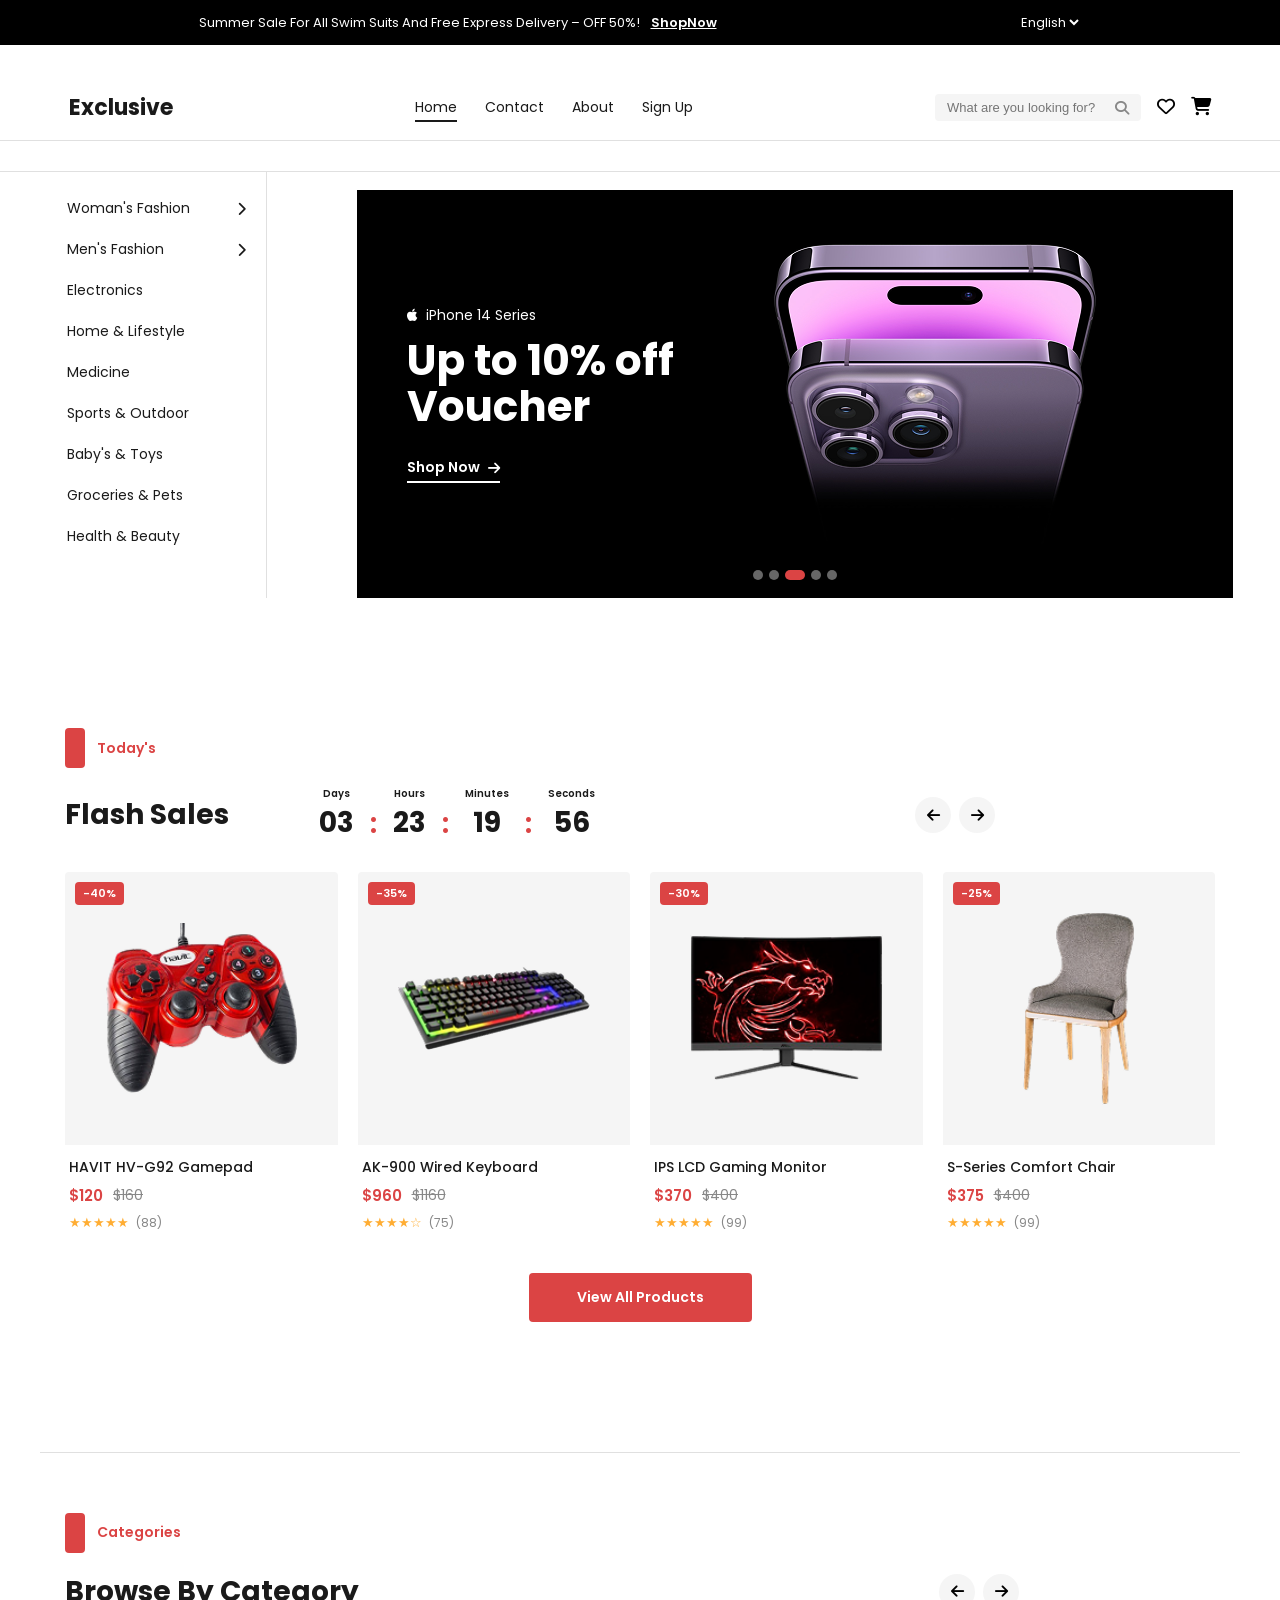
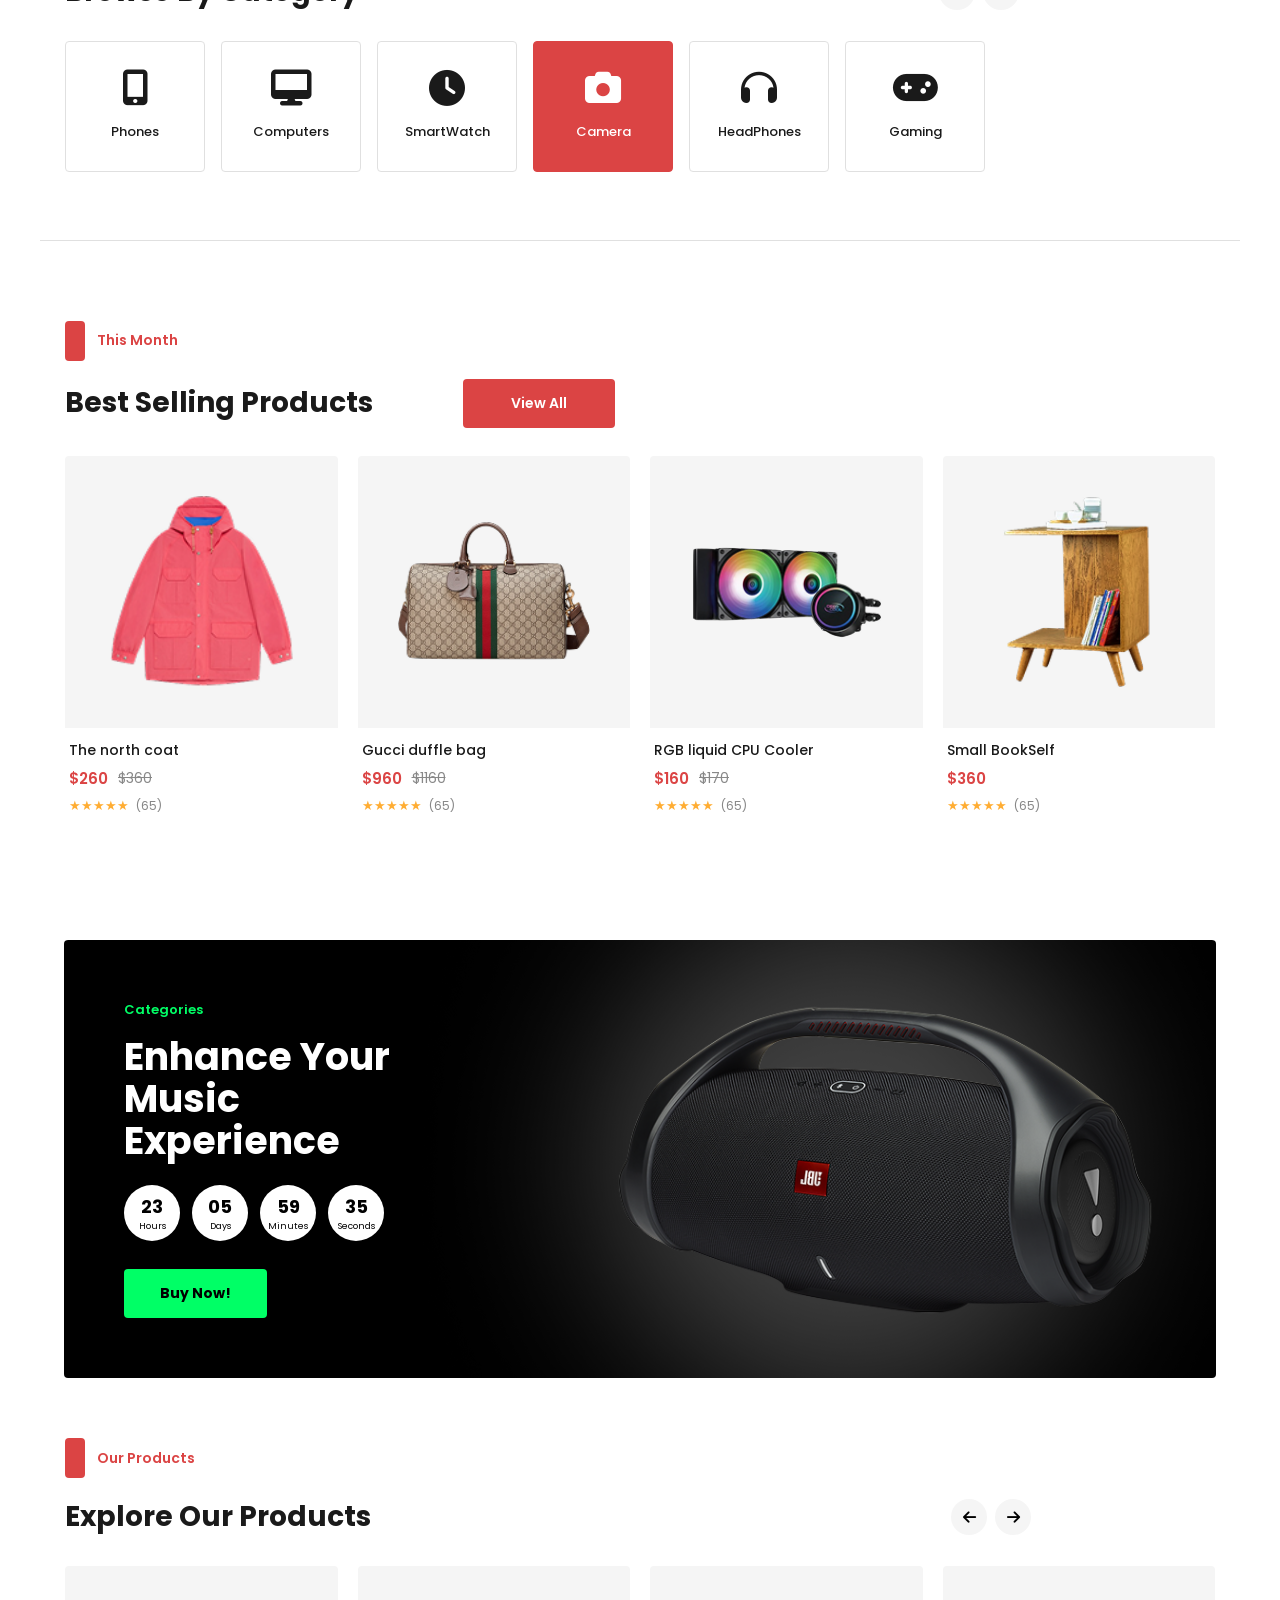
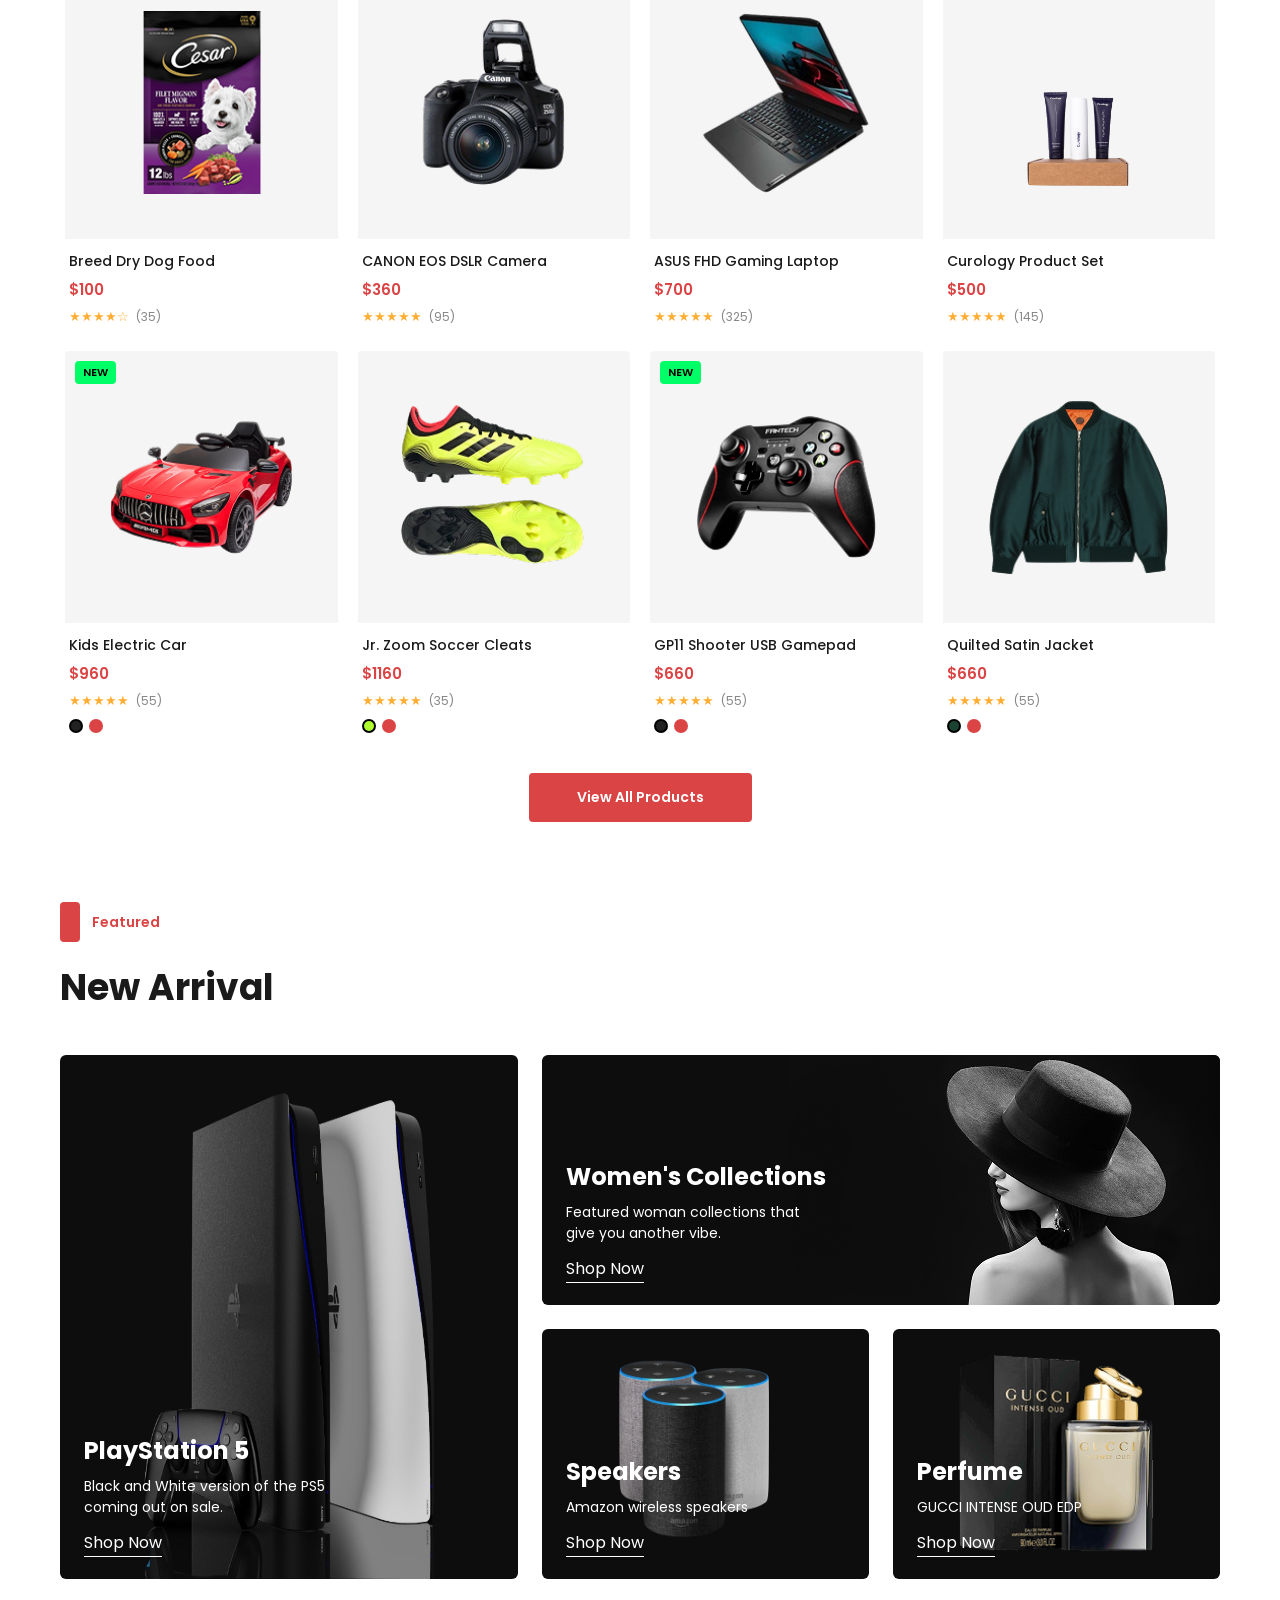
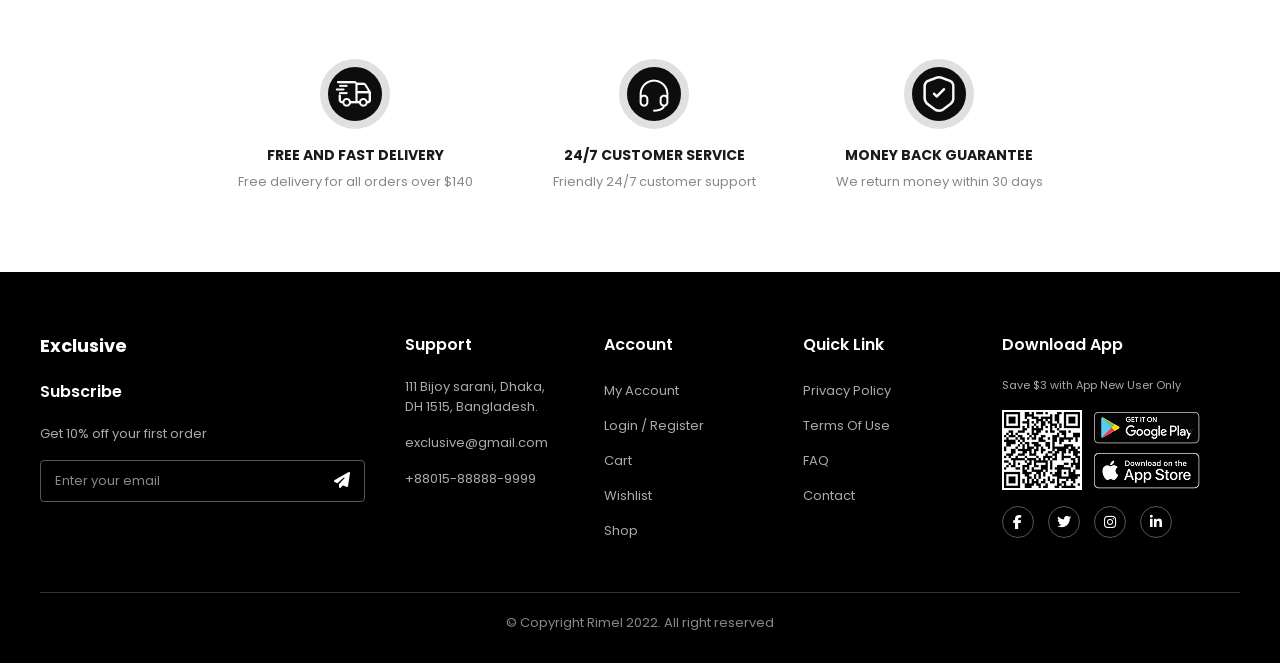
==== index.html @ 7d3f5287 "add all picture logos" ====
<!DOCTYPE html>
<html lang="en">

<head>
  <meta charset="UTF-8" />
  <meta name="viewport" content="width=device-width, initial-scale=1.0" />
  <title>Exclusive - E-Commerce</title>
  <link href="https://fonts.googleapis.com/css2?family=Poppins:wght@300;400;500;600;700&display=swap"
    rel="stylesheet" />
  <link rel="stylesheet" href="https://cdnjs.cloudflare.com/ajax/libs/font-awesome/6.4.0/css/all.min.css" />
  <link rel="stylesheet" href="./style.css">
</head>

<body>

  <!-- TOP BAR -->
  <div class="top-bar">
    <div>
      <span>Summer Sale For All Swim Suits And Free Express Delivery – OFF 50%! <a href="#"
          id="shopNowBtn">ShopNow</a></span>
    </div>
    <div>
      <select class="lang-select">
        <option>English </option>
      </select>
    </div>
  </div>

  <!-- HEADER -->
  <header>
    <button class="hamburger" onclick="toggleSidebar()"><i class="fas fa-bars"></i></button>
    <div class="logo">Exclusive</div>
    <nav>
      <a href="#" class="active">Home</a>
      <a href="#">Contact</a>
      <a href="#">About</a>
      <a href="#">Sign Up</a>
    </nav>
    <div class="header-right">
      <div class="search-box">
        <input type="text" placeholder="What are you looking for?" />
        <i class="fas fa-search" style="color:var(--gray); font-size:14px;"></i>
      </div>
      <button class="icon-btn"><i class="far fa-heart"></i></button>
      <button class="icon-btn"><i class="fas fa-shopping-cart"></i></button>
    </div>
  </header>

  <!-- MOBILE SIDEBAR -->
  <div class="mobile-sidebar" id="mobileSidebar">
    <div class="sidebar-overlay" onclick="toggleSidebar()"></div>
    <div class="sidebar-drawer">
      <button class="close-btn" onclick="toggleSidebar()"><i class="fas fa-times"></i></button>
      <ul>
        <li><a href="#">Woman's Fashion</a></li>
        <li><a href="#">Men's Fashion</a></li>
        <li><a href="#">Electronics</a></li>
        <li><a href="#">Home & Lifestyle</a></li>
        <li><a href="#">Medicine</a></li>
        <li><a href="#">Sports & Outdoor</a></li>
        <li><a href="#">Baby's & Toys</a></li>
        <li><a href="#">Groceries & Pets</a></li>
        <li><a href="#">Health & Beauty</a></li>
      </ul>
    </div>
  </div>

  <!-- HERO SECTION -->
  <div class="hero-section">
    <div class="sidebar">
      <ul>
        <li><a href="#">Woman's Fashion <i class="fas fa-chevron-right"></i></a></li>
        <li><a href="#">Men's Fashion <i class="fas fa-chevron-right"></i></a></li>
        <li><a href="#">Electronics</a></li>
        <li><a href="#">Home & Lifestyle</a></li>
        <li><a href="#">Medicine</a></li>
        <li><a href="#">Sports & Outdoor</a></li>
        <li><a href="#">Baby's & Toys</a></li>
        <li><a href="#">Groceries & Pets</a></li>
        <li><a href="#">Health & Beauty</a></li>
      </ul>
    </div>
    <div class="hero-banner">
      <div class="hero-content">
        <div class="hero-brand">
          <i class="fab fa-apple"></i> iPhone 14 Series
        </div>
        <h1>Up to 10% off Voucher</h1>
        <a href="#" class="hero-cta">Shop Now <i class="fas fa-arrow-right"></i></a>
      </div>
      <img class="hero-image" src="./assests/iphone-mobile-img.png" alt="iPhone 14" style="border-radius:8px;" />
      <div class="hero-dots">
        <span></span><span></span><span class="active"></span><span></span><span></span>
      </div>
    </div>
  </div>

  <!-- FLASH SALES -->
  <section id="flash-sales">
    <div>
      <div class="section-tag">
        <div class="red-bar"></div><span>Today's</span>
      </div>
      <div class="section-header">
        <h2>Flash Sales</h2>
        <div class="timer">
          <div class="timer-unit">
            <div class="label">Days</div>
            <div class="num" id="days">03</div>
          </div>
          <div class="timer-colon">:</div>
          <div class="timer-unit">
            <div class="label">Hours</div>
            <div class="num" id="hours">23</div>
          </div>
          <div class="timer-colon">:</div>
          <div class="timer-unit">
            <div class="label">Minutes</div>
            <div class="num" id="minutes">19</div>
          </div>
          <div class="timer-colon">:</div>
          <div class="timer-unit">
            <div class="label">Seconds</div>
            <div class="num" id="seconds">56</div>
          </div>
        </div>
        <div class="nav-arrows">
          <button class="arr-btn"><i class="fas fa-arrow-left"></i></button>
          <button class="arr-btn"><i class="fas fa-arrow-right"></i></button>
        </div>
      </div>
    </div>

    <div>

      <div class="products-grid">
        <div class="product-card">
          <div class="product-img-wrap">
            <span class="badge">-40%</span>
            <img src="./assests/game.png" alt="Gamepad" />
            <div class="product-actions">
              <button><i class="far fa-heart"></i></button>
              <button><i class="far fa-eye"></i></button>
            </div>
            <button class="add-to-cart">Add To Cart</button>
          </div>
          <div class="product-info">
            <h4>HAVIT HV-G92 Gamepad</h4>
            <div class="product-price"><span class="price-new">$120</span><span class="price-old">$160</span></div>
            <div class="stars">★★★★★ <span>(88)</span></div>
          </div>
        </div>
        <div class="product-card">
          <div class="product-img-wrap">
            <span class="badge">-35%</span>
            <img src="./assests/rgb-keyboard.png" alt="Keyboard" />
            <div class="product-actions">
              <button><i class="far fa-heart"></i></button>
              <button><i class="far fa-eye"></i></button>
            </div>
            <button class="add-to-cart">Add To Cart</button>
          </div>
          <div class="product-info">
            <h4>AK-900 Wired Keyboard</h4>
            <div class="product-price"><span class="price-new">$960</span><span class="price-old">$1160</span></div>
            <div class="stars">★★★★☆ <span>(75)</span></div>
          </div>
        </div>
        <div class="product-card">
          <div class="product-img-wrap">
            <span class="badge">-30%</span>
            <img src="./assests/monitor.png" alt="Monitor" />
            <div class="product-actions">
              <button><i class="far fa-heart"></i></button>
              <button><i class="far fa-eye"></i></button>
            </div>
            <button class="add-to-cart">Add To Cart</button>
          </div>
          <div class="product-info">
            <h4>IPS LCD Gaming Monitor</h4>
            <div class="product-price"><span class="price-new">$370</span><span class="price-old">$400</span></div>
            <div class="stars">★★★★★ <span>(99)</span></div>
          </div>
        </div>
        <div class="product-card">
          <div class="product-img-wrap">
            <span class="badge">-25%</span>
            <img src="./assests/chair.png" alt="Chair" />
            <div class="product-actions">
              <button><i class="far fa-heart"></i></button>
              <button><i class="far fa-eye"></i></button>
            </div>
            <button class="add-to-cart">Add To Cart</button>
          </div>
          <div class="product-info">
            <h4>S-Series Comfort Chair</h4>
            <div class="product-price"><span class="price-new">$375</span><span class="price-old">$400</span></div>
            <div class="stars">★★★★★ <span>(99)</span></div>
          </div>
        </div>
      </div>
      <div class="view-all-wrap"><button class="btn-red">View All Products</button></div>
    </div>
  </section>

  <div class="divider"></div>

  <!-- CATEGORIES -->
  <section id="categories">
    <div class="section-tag">
      <div class="red-bar"></div><span>Categories</span>
    </div>
    <div class="section-header">
      <h2>Browse By Category</h2>
      <div class="nav-arrows-categories">
        <button class="arr-btn"><i class="fas fa-arrow-left"></i></button>
        <button class="arr-btn"><i class="fas fa-arrow-right"></i></button>
      </div>
    </div>
    <div class="categories-grid">
      <div class="category-card"><i class="fas fa-mobile-alt"></i><span>Phones</span></div>
      <div class="category-card"><i class="fas fa-desktop"></i><span>Computers</span></div>
      <div class="category-card"><i class="fas fa-clock"></i><span>SmartWatch</span></div>
      <div class="category-card active"><i class="fas fa-camera"></i><span>Camera</span></div>
      <div class="category-card"><i class="fas fa-headphones"></i><span>HeadPhones</span></div>
      <div class="category-card"><i class="fas fa-gamepad"></i><span>Gaming</span></div>
    </div>
  </section>

  <div class="divider"></div>

  <!-- BEST SELLING -->
  <section id="best-selling">
    <div class="section-tag">
      <div class="red-bar"></div><span>This Month</span>
    </div>
    <div class="section-header">
      <h2>Best Selling Products</h2>
      <button class="btn-red">View All</button>
    </div>
    <div class="products-grid-4">
      <div class="product-card">
        <div class="product-img-wrap">
          <img src="./assests/red-coat.png" alt="Coat" />
          <div class="product-actions">
            <button><i class="far fa-heart"></i></button>
            <button><i class="far fa-eye"></i></button>
          </div>
          <button class="add-to-cart">Add To Cart</button>
        </div>
        <div class="product-info">
          <h4>The north coat</h4>
          <div class="product-price"><span class="price-new">$260</span><span class="price-old">$360</span></div>
          <div class="stars">★★★★★ <span>(65)</span></div>
        </div>
      </div>
      <div class="product-card">
        <div class="product-img-wrap">
          <img src="./assests/bag.png" alt="Bag" />
          <div class="product-actions">
            <button><i class="far fa-heart"></i></button>
            <button><i class="far fa-eye"></i></button>
          </div>
          <button class="add-to-cart">Add To Cart</button>
        </div>
        <div class="product-info">
          <h4>Gucci duffle bag</h4>
          <div class="product-price"><span class="price-new">$960</span><span class="price-old">$1160</span></div>
          <div class="stars">★★★★★ <span>(65)</span></div>
        </div>
      </div>
      <div class="product-card">
        <div class="product-img-wrap">
          <img src="./assests/cpu-cooler.png" alt="CPU Cooler" />
          <div class="product-actions">
            <button><i class="far fa-heart"></i></button>
            <button><i class="far fa-eye"></i></button>
          </div>
          <button class="add-to-cart">Add To Cart</button>
        </div>
        <div class="product-info">
          <h4>RGB liquid CPU Cooler</h4>
          <div class="product-price"><span class="price-new">$160</span><span class="price-old">$170</span></div>
          <div class="stars">★★★★★ <span>(65)</span></div>
        </div>
      </div>
      <div class="product-card">
        <div class="product-img-wrap">
          <img src="./assests/book-shelf.png" alt="Bookshelf" />
          <div class="product-actions">
            <button><i class="far fa-heart"></i></button>
            <button><i class="far fa-eye"></i></button>
          </div>
          <button class="add-to-cart">Add To Cart</button>
        </div>
        <div class="product-info">
          <h4>Small BookSelf</h4>
          <div class="product-price"><span class="price-new">$360</span></div>
          <div class="stars">★★★★★ <span>(65)</span></div>
        </div>
      </div>
    </div>
  </section>

  <!-- MUSIC BANNER -->
  <section id="musicContainer">
    <div class="music-banner">
      <div class="music-content">
        <div class="cat-label">Categories</div>
        <h2>Enhance Your Music Experience</h2>
        <div class="music-timer">
          <div class="music-timer-box">23<small>Hours</small></div>
          <div class="music-timer-box">05<small>Days</small></div>
          <div class="music-timer-box">59<small>Minutes</small></div>
          <div class="music-timer-box">35<small>Seconds</small></div>
        </div>
        <button class="btn-green">Buy Now!</button>
      </div>
      <img class="blur-jbl-speaker-img" src="./assests/jbl-speaker-blur.png" alt="">
      <img class="music-img" src="./assests/jbl-speaker.png" alt="JBL Speaker" />
    </div>
  </section>

  <!-- EXPLORE PRODUCTS -->
  <section id="explore">
    <div class="section-tag">
      <div class="red-bar"></div><span>Our Products</span>
    </div>
    <div class="section-header">
      <h2>Explore Our Products</h2>
      <div class="nav-arrows nav-arrows-categories">
        <button class="arr-btn"><i class="fas fa-arrow-left"></i></button>
        <button class="arr-btn"><i class="fas fa-arrow-right"></i></button>
      </div>
    </div>
    <div class="products-grid-8">
      <div class="product-card">
        <div class="product-img-wrap">
          <img src="./assests/dog-food.png" alt="Dog Food" />
          <div class="product-actions">
            <button><i class="far fa-heart"></i></button>
            <button><i class="far fa-eye"></i></button>
          </div>
          <button class="add-to-cart">Add To Cart</button>
        </div>
        <div class="product-info">
          <h4>Breed Dry Dog Food</h4>
          <div class="product-price"><span class="price-new">$100</span></div>
          <div class="stars">★★★★☆ <span>(35)</span></div>
        </div>
      </div>
      <div class="product-card">
        <div class="product-img-wrap">
          <img src="./assests/camera.png" alt="Camera" />
          <div class="product-actions">
            <button><i class="far fa-heart"></i></button>
            <button><i class="far fa-eye"></i></button>
          </div>
          <button class="add-to-cart">Add To Cart</button>
        </div>
        <div class="product-info">
          <h4>CANON EOS DSLR Camera</h4>
          <div class="product-price"><span class="price-new">$360</span></div>
          <div class="stars">★★★★★ <span>(95)</span></div>
        </div>
      </div>
      <div class="product-card">
        <div class="product-img-wrap">
          <img src="./assests/laptop.png" alt="Laptop" />
          <div class="product-actions">
            <button><i class="far fa-heart"></i></button>
            <button><i class="far fa-eye"></i></button>
          </div>
          <button class="add-to-cart">Add To Cart</button>
        </div>
        <div class="product-info">
          <h4>ASUS FHD Gaming Laptop</h4>
          <div class="product-price"><span class="price-new">$700</span></div>
          <div class="stars">★★★★★ <span>(325)</span></div>
        </div>
      </div>
      <div class="product-card">
        <div class="product-img-wrap">
          <img src="./assests/curology.png" alt="Curology" />
          <div class="product-actions">
            <button><i class="far fa-heart"></i></button>
            <button><i class="far fa-eye"></i></button>
          </div>
          <button class="add-to-cart">Add To Cart</button>
        </div>
        <div class="product-info">
          <h4>Curology Product Set</h4>
          <div class="product-price"><span class="price-new">$500</span></div>
          <div class="stars">★★★★★ <span>(145)</span></div>
        </div>
      </div>
      <div class="product-card">
        <div class="product-img-wrap">
          <span class="badge new">NEW</span>
          <img src="./assests/kidsCar.png" alt="Kids Car" />
          <div class="product-actions">
            <button><i class="far fa-heart"></i></button>
            <button><i class="far fa-eye"></i></button>
          </div>
          <button class="add-to-cart">Add To Cart</button>
        </div>
        <div class="product-info">
          <h4>Kids Electric Car</h4>
          <div class="product-price"><span class="price-new">$960</span></div>
          <div class="stars">★★★★★ <span>(55)</span></div>
          <div class="color-dots">
            <div class="color-dot active" style="background:#222;"></div>
            <div class="color-dot" style="background:#DB4444;"></div>
          </div>
        </div>
      </div>
      <div class="product-card">
        <div class="product-img-wrap">
          <img src="./assests/cleats.png" alt="Cleats" />
          <div class="product-actions">
            <button><i class="far fa-heart"></i></button>
            <button><i class="far fa-eye"></i></button>
          </div>
          <button class="add-to-cart">Add To Cart</button>
        </div>
        <div class="product-info">
          <h4>Jr. Zoom Soccer Cleats</h4>
          <div class="product-price"><span class="price-new">$1160</span></div>
          <div class="stars">★★★★★ <span>(35)</span></div>
          <div class="color-dots">
            <div class="color-dot active" style="background:#ADFF2F;"></div>
            <div class="color-dot" style="background:#DB4444;"></div>
          </div>
        </div>
      </div>
      <div class="product-card">
        <div class="product-img-wrap">
          <span class="badge new">NEW</span>
          <img src="./assests/gamepad.png" alt="Gamepad" />
          <div class="product-actions">
            <button><i class="far fa-heart"></i></button>
            <button><i class="far fa-eye"></i></button>
          </div>
          <button class="add-to-cart">Add To Cart</button>
        </div>
        <div class="product-info">
          <h4>GP11 Shooter USB Gamepad</h4>
          <div class="product-price"><span class="price-new">$660</span></div>
          <div class="stars">★★★★★ <span>(55)</span></div>
          <div class="color-dots">
            <div class="color-dot active" style="background:#222;"></div>
            <div class="color-dot" style="background:#DB4444;"></div>
          </div>
        </div>
      </div>
      <div class="product-card">
        <div class="product-img-wrap">
          <img src="./assests/jacket.png" alt="Jacket" />
          <div class="product-actions">
            <button><i class="far fa-heart"></i></button>
            <button><i class="far fa-eye"></i></button>
          </div>
          <button class="add-to-cart">Add To Cart</button>
        </div>
        <div class="product-info">
          <h4>Quilted Satin Jacket</h4>
          <div class="product-price"><span class="price-new">$660</span></div>
          <div class="stars">★★★★★ <span>(55)</span></div>
          <div class="color-dots">
            <div class="color-dot active" style="background:#1B4332;"></div>
            <div class="color-dot" style="background:#DB4444;"></div>
          </div>
        </div>
      </div>
    </div>
    <div class="view-all-wrap"><button class="btn-red">View All Products</button></div>
  </section>

  <!-- NEW ARRIVAL -->
  <section id="new-arrival">
  <div class="section-tag">
    <div class="red-bar"></div>
    <span>Featured</span>
  </div>

  <h2>New Arrival</h2>

  <div class="new-arrival-grid">

    <!-- PS5 -->
    <div class="arrival-card large">
      <img src="./assests/ps-5.png" alt="PS5">
      <div class="arrival-info">
        <h3>PlayStation 5</h3>
        <p>Black and White version of the PS5 coming out on sale.</p>
        <a href="#">Shop Now</a>
      </div>
    </div>

    <!-- Women -->
    <div class="arrival-card wide women">
      <img src="./assests/woman-fasion.png" alt="Women Fashion">
      <div class="arrival-info">
        <h3>Women's Collections</h3>
        <p>Featured woman collections that give you another vibe.</p>
        <a href="#">Shop Now</a>
      </div>
    </div>

    <!-- Speakers -->
    <div class="arrival-card speakers">
      <img src="./assests/speakers.png" alt="Speakers">
      <div class="arrival-info">
        <h3>Speakers</h3>
        <p>Amazon wireless speakers</p>
        <a href="#">Shop Now</a>
      </div>
    </div>

    <!-- Perfume -->
    <div class="arrival-card perfume">
      <img src="./assests/perfume.png" alt="Perfume">
      <div class="arrival-info">
        <h3>Perfume</h3>
        <p>GUCCI INTENSE OUD EDP</p>
        <a href="#">Shop Now</a>
      </div>
    </div>

  </div>
</section>

  <!-- SERVICES -->
  <div class="services-section">
    <div class="services-grid">
      <div class="service-item">
        <div class="service-icon"><img src="./assests/truck-icon.png" alt="truck-icon"></div>
        <h4>FREE AND FAST DELIVERY</h4>
        <p>Free delivery for all orders over $140</p>
      </div>
      <div class="service-item">
        <div class="service-icon"><img src="./assests/headSet-icon.png" alt="headset-icon"></div>
        <h4>24/7 CUSTOMER SERVICE</h4>
        <p>Friendly 24/7 customer support</p>
      </div>
      <div class="service-item">
        <div class="service-icon"><img src="./assests/shield-tick.png" alt="shield-tick"></div>
        <h4>MONEY BACK GUARANTEE</h4>
        <p>We return money within 30 days</p>
      </div>
    </div>
  </div>

  <!-- FOOTER -->
  <footer>
    <div class="footer-grid">
      <div class="footer-col">
        <h3>Exclusive</h3>
        <h4>Subscribe</h4>
        <p>Get 10% off your first order</p>
        <div class="subscribe-box">
          <input type="email" placeholder="Enter your email" />
          <button><i class="fas fa-paper-plane"></i></button>
        </div>
      </div>
      <div class="footer-col">
        <h4>Support</h4>
        <p>111 Bijoy sarani, Dhaka, DH 1515, Bangladesh.</p>
        <p>exclusive@gmail.com</p>
        <p>+88015-88888-9999</p>
      </div>
      <div class="footer-col">
        <h4>Account</h4>
        <ul>
          <li><a href="#">My Account</a></li>
          <li><a href="#">Login / Register</a></li>
          <li><a href="#">Cart</a></li>
          <li><a href="#">Wishlist</a></li>
          <li><a href="#">Shop</a></li>
        </ul>
      </div>
      <div class="footer-col">
        <h4>Quick Link</h4>
        <ul>
          <li><a href="#">Privacy Policy</a></li>
          <li><a href="#">Terms Of Use</a></li>
          <li><a href="#">FAQ</a></li>
          <li><a href="#">Contact</a></li>
        </ul>
      </div>
      <div class="footer-col">
        <h4>Download App</h4>
        <p style="font-size:11px; color:#aaa;">Save $3 with App New User Only</p>
        <div style="display:flex; gap:12px; align-items:center; margin-bottom:12px;">
          <div>
            <img src="./assests/qrCode.png" alt="">
          </div>
          <div>
            <div class="google-play-container">
              <img src="./assests/google-play.png" alt="">
            </div>
            <div>
              <img src="./assests/app-store.png" alt="">
            </div>
          </div>
        </div>
        <div class="social-links">
          <a href="#"><i class="fab fa-facebook-f"></i></a>
          <a href="#"><i class="fab fa-twitter"></i></a>
          <a href="#"><i class="fab fa-instagram"></i></a>
          <a href="#"><i class="fab fa-linkedin-in"></i></a>
        </div>
      </div>
    </div>
    <div class="footer-bottom">
      &copy; Copyright Rimel 2022. All right reserved
    </div>
  </footer>

  <script>
    // Countdown Timer
    function updateTimer() {
      const now = new Date();
      const end = new Date(now.getTime() + (3 * 86400 + 23 * 3600 + 19 * 60 + 56) * 1000);
      const diff = Math.max(0, Math.floor((end - now) / 1000));
      const d = Math.floor(diff / 86400);
      const h = Math.floor((diff % 86400) / 3600);
      const m = Math.floor((diff % 3600) / 60);
      const s = diff % 60;
      document.getElementById('days').textContent = String(d).padStart(2, '0');
      document.getElementById('hours').textContent = String(h).padStart(2, '0');
      document.getElementById('minutes').textContent = String(m).padStart(2, '0');
      document.getElementById('seconds').textContent = String(s).padStart(2, '0');
    }
    setInterval(updateTimer, 1000);
    updateTimer();

    // Mobile Sidebar
    function toggleSidebar() {
      document.getElementById('mobileSidebar').classList.toggle('open');
    }

    // Category active toggle
    document.querySelectorAll('.category-card').forEach(card => {
      card.addEventListener('click', () => {
        document.querySelectorAll('.category-card').forEach(c => c.classList.remove('active'));
        card.classList.add('active');
      });
    });
  </script>
</body>

</html>
---- style.css ----
*, *::before, *::after { box-sizing: border-box; margin: 0; padding: 0; }
  :root {
    --red: #DB4444;
    --black: #000;
    --white: #fff;
    --gray-light: #f5f5f5;
    --gray: #888;
    --text: #1a1a1a;
    --border: #e0e0e0;
    --green: #00FF66;
  }
  body { font-family: 'Poppins', sans-serif; color: var(--text); background: #fff; }
  a { text-decoration: none; color: inherit; }
  ul { list-style: none; }
  img { max-width: 100%; display: block; }

  /* ===== TOP BAR ===== */
  .top-bar {
    background: var(--black);
    color: #fff;
    text-align: center;
    padding-block: 12px;
    font-size: 13px;
    display: flex;
    justify-content:center;
    align-items: center;
    flex-wrap: wrap;
    gap: 300px;
  }
  .top-bar a { color: #fff; font-weight: 600; text-decoration: underline; }
  .lang-select {
    margin-left: auto;
    color: #fff;
    background: transparent;
    border: none;
    font-family: inherit;
    font-size: 13px;
    cursor: pointer;
  }
  #shopNowBtn{
    margin-left: 8px;
  }
  /* ===== HEADER ===== */
  header {
    border-bottom: 1px solid var(--border);
    padding: 16px 40px;
    display: flex;
    justify-content: center;
    align-items: center;
    gap: 242px;
    position: sticky;
    top: 0;
    background: #fff;
    z-index: 100;
    margin-block: 30px;
  }
  .logo { font-size: 22px; font-weight: 700; }
  nav { display: flex; gap: 28px;}
  nav a { font-size: 14px; position: relative; }
  nav a.active::after {
    content: '';
    display: block;
    height: 2px;
    background: var(--text);
    position: absolute;
    bottom: -4px;
    left: 0; right: 0;
  }
  .header-right { display: flex; align-items: center; gap: 16px; }
  .search-box {
    display: flex;
    align-items: center;
    background: var(--gray-light);
    border-radius: 4px;
    padding: 6px 12px;
    gap: 8px;
  }
  .search-box input {
    border: none;
    background: transparent;
    outline: none;
    font-size: 13px;
    width: 160px;
  }
  .icon-btn { background: none; border: none; cursor: pointer; font-size: 18px; }
  .hamburger { display: none; background: none; border: none; font-size: 22px; cursor: pointer; }

  /* ===== HERO SECTION ===== */
  .hero-section {
    display: flex;
    justify-content: center;
    gap: 90px;
    border-top: 1px solid var(--border);
  }
  .sidebar {
    width: 220px;
    min-width: 220px;
    border-right: 1px solid var(--border);
    padding: 16px 0;
  }
  .sidebar ul li a {
    display: flex;
    justify-content: space-between;
    align-items: center;
    padding: 10px 20px;
    font-size: 14px;
    transition: background 0.2s;
  }
  .sidebar ul li a:hover { background: var(--gray-light); }
  .hero-banner {
    background: #000000;
    color: #fff;
    display: flex;
    align-items: center;
    justify-content: center;
    padding: 40px 50px;
    min-height: 340px;
    position: relative;
    overflow: hidden;
    margin-top: 18px;
  }
  .hero-content { max-width: 280px; }
  .hero-brand { display: flex; align-items: center; gap: 8px; font-size: 14px; margin-bottom: 12px; }
  .hero-content h1 { font-size: 42px; font-weight: 700; line-height: 1.1; margin-bottom: 24px; }
  .hero-cta {
    display: inline-flex;
    align-items: center;
    gap: 8px;
    font-size: 14px;
    font-weight: 600;
    border-bottom: 2px solid #fff;
    padding-bottom: 3px;
  }
  .hero-image { width: 496px; object-fit: contain; }
  .hero-dots { position: absolute; bottom: 18px; left: 50%; transform: translateX(-50%); display: flex; gap: 6px; }
  .hero-dots span {
    width: 10px; height: 10px; border-radius: 50%;
    background: rgba(255,255,255,0.4); cursor: pointer;
  }
  .hero-dots span.active { background: var(--red); width: 20px; border-radius: 5px; }

  /* ===== SECTION HEADER ===== */
  .section-tag {
    display: flex;
    align-items: center;
    gap: 12px;
    margin-bottom: 12px;
  }
  .red-bar {
    width: 16px; height: 36px;
    background: var(--red);
    border-radius: 4px;
  }
  .section-tag span { color: var(--red); font-weight: 600; font-size: 14px; }
  .section-header {
    display: flex;
    align-items: center;
    margin-bottom: 28px;
    flex-wrap: wrap;
    gap: 90px;
  }
  .section-header h2 { font-size: 28px; font-weight: 700; }
  .section-header .timer {
    display: flex; align-items: flex-end; gap: 16px;
  }
  .timer-unit { text-align: center; }
  .timer-unit .label { font-size: 10px; font-weight: 600; }
  .timer-unit .num { font-size: 28px; font-weight: 700; }
  .timer-colon { font-size: 26px; font-weight: 700; color: var(--red); line-height: 1.5; }
  .nav-arrows { display: flex; gap: 8px; margin-left: 230px; }
  .nav-arrows-categories{display: flex; gap: 8px; margin-left: 490px;}
  .arr-btn {
    width: 36px; height: 36px;
    border-radius: 50%;
    background: var(--gray-light);
    border: none;
    cursor: pointer;
    font-size: 15px;
    display: flex; align-items: center; justify-content: center;
    transition: background 0.2s;
  }
  .arr-btn:hover { background: var(--red); color: #fff; }

  /* ===== SECTIONS PADDING ===== */
  #flash-sales{
    max-width: 1150px;
    margin: 0 auto;
    margin-block: 130px;
  }

  /* ===== PRODUCT CARDS ===== */
  .products-grid {
    display: grid;
    grid-template-columns: repeat(4, 1fr);
    gap: 20px;
    overflow: hidden;
  }
  .products-grid-4 {
    display: grid;
    grid-template-columns: repeat(4, 1fr);
    gap: 20px;
  }

  /* prodoucts-8 style */
  #explore{
    max-width: 1150px;
    margin: 0 auto;
  }
  .products-grid-8 {
    display: grid;
    grid-template-columns: repeat(4, 1fr);
    gap: 20px;
  }
  .product-card {
    border-radius: 4px;
    overflow: hidden;
    cursor: pointer;
  }
  .product-img-wrap {
    background: var(--gray-light);
    position: relative;
    padding: 40px;
    aspect-ratio: 1;
    display: flex;
    align-items: center;
    justify-content: center;
    overflow: hidden;
  }
  .product-img-wrap img {
    width: 100%;
    height: 100%;
    object-fit: contain;
    transition: transform 0.3s;
  }
  .product-card:hover .product-img-wrap img { transform: scale(1.05); }
  .badge {
    position: absolute;
    top: 10px; left: 10px;
    background: var(--red);
    color: #fff;
    font-size: 11px;
    font-weight: 600;
    padding: 3px 8px;
    border-radius: 4px;
  }
  .badge.new { background: #00FF66; color: #000; }
  .product-actions {
    position: absolute;
    top: 10px; right: 10px;
    display: flex;
    flex-direction: column;
    gap: 6px;
    opacity: 0;
    transition: opacity 0.2s;
  }
  .product-card:hover .product-actions { opacity: 1; }
  .product-actions button {
    width: 32px; height: 32px;
    border-radius: 50%;
    background: #fff;
    border: none;
    cursor: pointer;
    font-size: 14px;
    display: flex; align-items: center; justify-content: center;
    box-shadow: 0 2px 8px rgba(0,0,0,0.12);
  }
  .add-to-cart {
    position: absolute;
    bottom: 0; left: 0; right: 0;
    background: #000;
    color: #fff;
    border: none;
    padding: 10px;
    font-size: 13px;
    font-weight: 600;
    cursor: pointer;
    font-family: inherit;
    opacity: 0;
    transition: opacity 0.2s;
  }
  .product-card:hover .add-to-cart { opacity: 1; }
  .product-info { padding: 12px 4px 4px; }
  .product-info h4 { font-size: 14px; font-weight: 500; margin-bottom: 6px; }
  .product-price { display: flex; align-items: center; gap: 10px; margin-bottom: 6px; }
  .price-new { color: var(--red); font-weight: 600; font-size: 15px; }
  .price-old { color: var(--gray); text-decoration: line-through; font-size: 14px; }
  .stars { color: #FFAD33; font-size: 13px; }
  .stars span { color: var(--gray); font-size: 12px; margin-left: 4px; }
  .color-dots { display: flex; gap: 6px; margin-top: 8px; }
  .color-dot { width: 14px; height: 14px; border-radius: 50%; cursor: pointer; border: 2px solid transparent; }
  .color-dot.active { border-color: #000; }

  /* ===== VIEW ALL BTN ===== */
  .view-all-wrap { text-align: center; margin-top: 36px; }
  .btn-outline {
    display: inline-block;
    padding: 14px 48px;
    border: 1px solid var(--text);
    font-size: 14px;
    font-weight: 600;
    cursor: pointer;
    transition: all 0.2s;
    background: none;
    font-family: inherit;
  }
  .btn-outline:hover { background: var(--text); color: #fff; }
  .btn-red {
    display: inline-block;
    padding: 14px 48px;
    background: var(--red);
    color: #fff;
    font-size: 14px;
    font-weight: 600;
    cursor: pointer;
    border: none;
    font-family: inherit;
    border-radius: 4px;
  }

  /* ===== CATEGORIES ===== */
  
  #categories{
    max-width: 1150px;
    margin: 0 auto;
    margin-block: 60px;
  }

  .categories-grid {
    display: flex;
    gap: 16px;
    overflow-x: auto;
    padding-bottom: 8px;
  }
  .category-card {
    flex: 0 0 140px;
    border: 1px solid var(--border);
    border-radius: 4px;
    padding: 28px 20px;
    text-align: center;
    cursor: pointer;
    transition: all 0.2s;
    min-width: 140px;
  }
  .category-card:hover, .category-card.active {
    background: var(--red);
    color: #fff;
    border-color: var(--red);
  }
  .category-card i { font-size: 36px; margin-bottom: 12px; display: block; }
  .category-card span { font-size: 13px; font-weight: 500; }

  /* BEST SELLING */

  #best-selling{
    max-width: 1150px;
    margin: 0 auto;
    margin-top: 80px;
    margin-bottom: 120px;
  }

  /* ===== MUSIC BANNER ===== */
  .music-banner {
    background: #000;
    border-radius: 4px;
    display: flex;
    justify-content: space-between;
    align-items: center;
    overflow: hidden;
    position: relative;
    margin-bottom: 60px;
    padding: 60px;
    max-width: 1152px;
    margin: 0 auto;
    margin-bottom: 60px;
  }
  .music-content { max-width: 300px; color: #fff; }
  .music-content .cat-label { color: var(--green); font-size: 13px; font-weight: 600; margin-bottom: 16px; }
  .music-content h2 { font-size: 38px; font-weight: 700; line-height: 1.1; margin-bottom: 24px; }
  .music-timer { display: flex; gap: 12px; margin-bottom: 28px; }
  .music-timer-box {
    background: #fff;
    color: #000;
    border-radius: 50%;
    width: 56px; height: 56px;
    display: flex; flex-direction: column;
    align-items: center; justify-content: center;
    font-size: 18px; font-weight: 700;
  }
  .music-timer-box small { font-size: 9px; font-weight: 400; }
  .btn-green {
    display: inline-block;
    padding: 14px 36px;
    background: var(--green);
    color: #000;
    font-size: 14px;
    font-weight: 700;
    border-radius: 4px;
    border: none;
    cursor: pointer;
    font-family: inherit;
  }
  .music-img { width: 540px; object-fit: contain; position: relative; }
  .blur-jbl-speaker-img{position: absolute; right: 0;}
  /* ===== NEW ARRIVAL ===== */
  
#new-arrival {
  max-width: 1200px;
  margin: 80px auto;
  padding: 0 20px;
}

.section-tag {
  display: flex;
  align-items: center;
  gap: 12px;
  margin-bottom: 18px;
}

.red-bar {
  width: 20px;
  height: 40px;
  background: #db4444;
  border-radius: 4px;
}

.section-tag span {
  color: #db4444;
  font-size: 14px;
  font-weight: 600;
}

#new-arrival h2 {
  font-size: 36px;
  margin-bottom: 40px;
}

.new-arrival-grid {
  display: grid;
  grid-template-columns: 1.4fr 1fr 1fr;
  grid-template-rows: 250px 250px;
  gap: 24px;
}

.arrival-card {
  background: #0D0D0D;
  border-radius: 6px;
  position: relative;
  overflow: hidden;
  color: white;
}

.arrival-card img {
  position: absolute;
  width: 100%;
  height: 100%;
}

/* Layout */
.large {
  grid-row: span 2;
}

.wide {
  grid-column: span 2;
}

.women {
  position: relative;
}

.women img {
  position: absolute;
  right: 0;
  top: 0;
  width: 432px;
  height: 100%;
  object-fit: cover;
  object-position: center;
}

.women .arrival-info {
  position: absolute;
  left: 24px;
  bottom: 24px;
  z-index: 2;
}

.speakers img {
  object-fit: cover;
  object-position: center;
  padding: 15px;
  margin-left: 20px;
}

.perfume img {
  object-fit: contain;
  object-position: center;
  padding: 15px;
}

.arrival-info {
  position: absolute;
  left: 24px;
  bottom: 24px;
  z-index: 2;
}

.arrival-info h3 {
  font-size: 24px;
  margin-bottom: 8px;
}

.arrival-info p {
  font-size: 14px;
  margin-bottom: 12px;
  max-width: 260px;
}

.arrival-info a {
  color: white;
  text-decoration: none;
  border-bottom: 1px solid white;
  padding-bottom: 2px;
}

/* Tablet */
@media (max-width: 992px) {
  .new-arrival-grid {
    grid-template-columns: 1fr 1fr;
    grid-template-rows: auto;
  }

  .large,
  .wide {
    grid-column: span 2;
    grid-row: span 1;
    min-height: 300px;
  }
}

/* Mobile */
@media (max-width: 768px) {
  #new-arrival h2 {
    font-size: 28px;
  }

  .new-arrival-grid {
    grid-template-columns: 1fr;
  }

  .large,
  .wide {
    grid-column: span 1;
  }

  .arrival-card {
    min-height: 250px;
  }

  .women img {
    width: 100%;
  }

  .arrival-info h3 {
    font-size: 20px;
  }

  .arrival-info p {
    font-size: 13px;
  }
}
  /* ===== SERVICES ===== */
  .services-section {
    background: #fff;
    /* padding: 60px 40px; */
    margin-bottom: 80px;
  }
  .services-grid {
    display: flex;
    justify-content: center;
    gap: 80px;
    flex-wrap: wrap;
  }
  .service-item { text-align: center; }
  .service-icon {
    width: 70px; height: 70px;
    border-radius: 50%;
    background: #0D0D0D;
    display: flex;
    align-items: center;
    justify-content: center;
    margin: 0 auto 16px;
    border: 8px solid #e0e0e0;
    font-size: 28px;
  }
  .service-item h4 { font-size: 14px; font-weight: 700; margin-bottom: 6px; }
  .service-item p { font-size: 13px; color: var(--gray); }

  /* ===== FOOTER ===== */
  footer {
    background: #000;
    color: #fff;
    padding: 60px 40px 30px;
  }
  .footer-grid {
    display: grid;
    grid-template-columns: 1.5fr 1fr 1fr 1fr 1.5fr;
    gap: 40px;
    margin-bottom: 40px;
  }
  .google-play-container{
    margin-bottom: 9px;
  }
  .footer-col h3 { font-size: 18px; font-weight: 700; margin-bottom: 20px; }
  .footer-col h4 { font-size: 16px; font-weight: 600; margin-bottom: 20px; }
  .footer-col p { font-size: 13px; color: #aaa; margin-bottom: 16px; }
  .footer-col ul li { margin-bottom: 10px; }
  .footer-col ul li a { font-size: 13px; color: #aaa; transition: color 0.2s; }
  .footer-col ul li a:hover { color: #fff; }
  .subscribe-box {
    display: flex;
    gap: 0;
    margin-top: 16px;
    border: 1px solid #555;
    border-radius: 4px;
    overflow: hidden;
  }
  .subscribe-box input {
    flex: 1;
    background: transparent;
    border: none;
    color: #fff;
    padding: 10px 14px;
    font-size: 13px;
    outline: none;
    font-family: inherit;
  }
  .subscribe-box input::placeholder { color: #888; }
  .subscribe-box button {
    background: transparent;
    border: none;
    color: #fff;
    padding: 10px 14px;
    cursor: pointer;
    font-size: 16px;
  }
  .social-links { display: flex; gap: 14px; margin-top: 16px; }
  .social-links a {
    width: 32px; height: 32px;
    border: 1px solid #555;
    border-radius: 50%;
    display: flex; align-items: center; justify-content: center;
    font-size: 14px;
    transition: background 0.2s;
  }
  .social-links a:hover { background: #fff; color: #000; }
  
  .footer-bottom {
    border-top: 1px solid #333;
    padding-top: 20px;
    text-align: center;
    font-size: 13px;
    color: #888;
  }
  .divider { height: 1px; background: var(--border); margin: 0 40px; }

  /* ===== MOBILE SIDEBAR ===== */
  .mobile-sidebar {
    display: none;
    position: fixed;
    inset: 0;
    z-index: 200;
  }
  .sidebar-overlay {
    position: absolute; inset: 0;
    background: rgba(0,0,0,0.5);
  }
  .sidebar-drawer {
    position: absolute;
    top: 0; left: 0;
    width: 260px; height: 100%;
    background: #fff;
    padding: 24px 20px;
    overflow-y: auto;
  }
  .sidebar-drawer .close-btn {
    background: none; border: none; font-size: 22px; cursor: pointer; float: right;
  }
  .sidebar-drawer ul { margin-top: 40px; }
  .sidebar-drawer ul li a {
    display: block; padding: 12px 0;
    border-bottom: 1px solid var(--border);
    font-size: 15px;
  }
  .mobile-sidebar.open { display: block; }

  /* ===== RESPONSIVE ===== */
  @media (max-width: 1100px) {
    .products-grid { grid-template-columns: repeat(3, 1fr); }
  }
  @media (max-width: 900px) {
    header { padding: 14px 20px; gap: 16px; }
    nav { display: none; }
    .hamburger { display: block; }
    .search-box input { width: 100px; }
    .hero-section { flex-direction: column; }
    .sidebar { display: none; }
    .hero-banner { padding: 30px 24px; min-height: 260px; }
    .hero-content h1 { font-size: 28px; }
    .hero-image { width: 180px; }
    section { padding: 32px 20px; }
    .products-grid { grid-template-columns: repeat(2, 1fr); }
    .products-grid-4 { grid-template-columns: repeat(2, 1fr); }
    .products-grid-8 { grid-template-columns: repeat(2, 1fr); }
    .music-banner { flex-direction: column; padding: 32px 24px; text-align: center; }
    .music-img { width: 220px; margin-top: 24px; }
    .blur-jbl-speaker-img{position: absolute; bottom: 0;}
    .music-timer { justify-content: center; }
    .new-arrival-grid { grid-template-columns: 1fr; }
    .arrival-card.large { min-height: 300px; grid-row: span 1; }
    .footer-grid { grid-template-columns: 1fr 1fr; }
    .services-grid { gap: 40px; }
    .divider { margin: 0 20px; }
  }
  @media (max-width: 600px) {
    .top-bar { font-size: 11px; gap: 0; }
    .lang-select { display: none; }
    .products-grid { grid-template-columns: repeat(2, 1fr); gap: 12px; }
    .products-grid-4 { grid-template-columns: repeat(2, 1fr); gap: 12px; }
    .products-grid-8 { grid-template-columns: repeat(2, 1fr); gap: 12px; }
    .section-header h2 { font-size: 22px; }
    .hero-content h1 { font-size: 22px; }
    .footer-grid { grid-template-columns: 1fr; }
    .categories-grid { gap: 10px; }
    .category-card { flex: 0 0 110px; min-width: 110px; padding: 20px 12px; }
  }
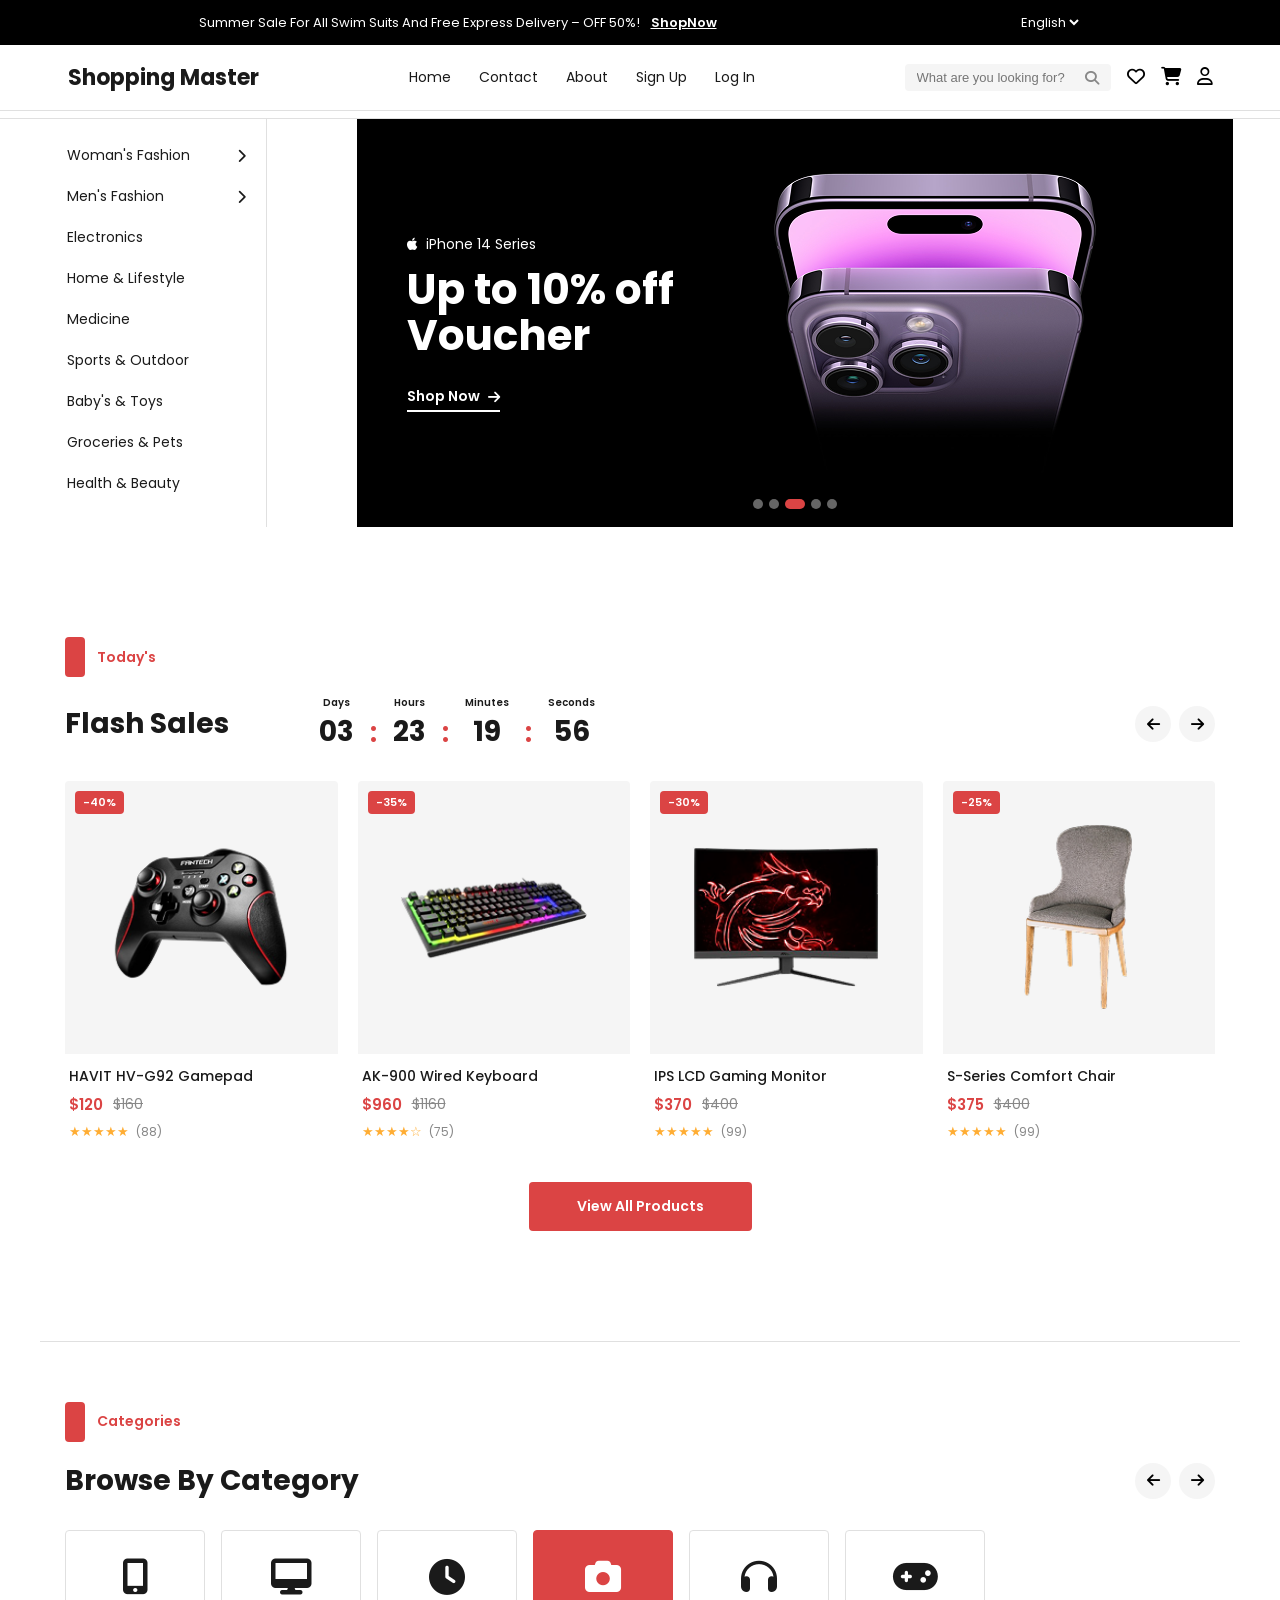
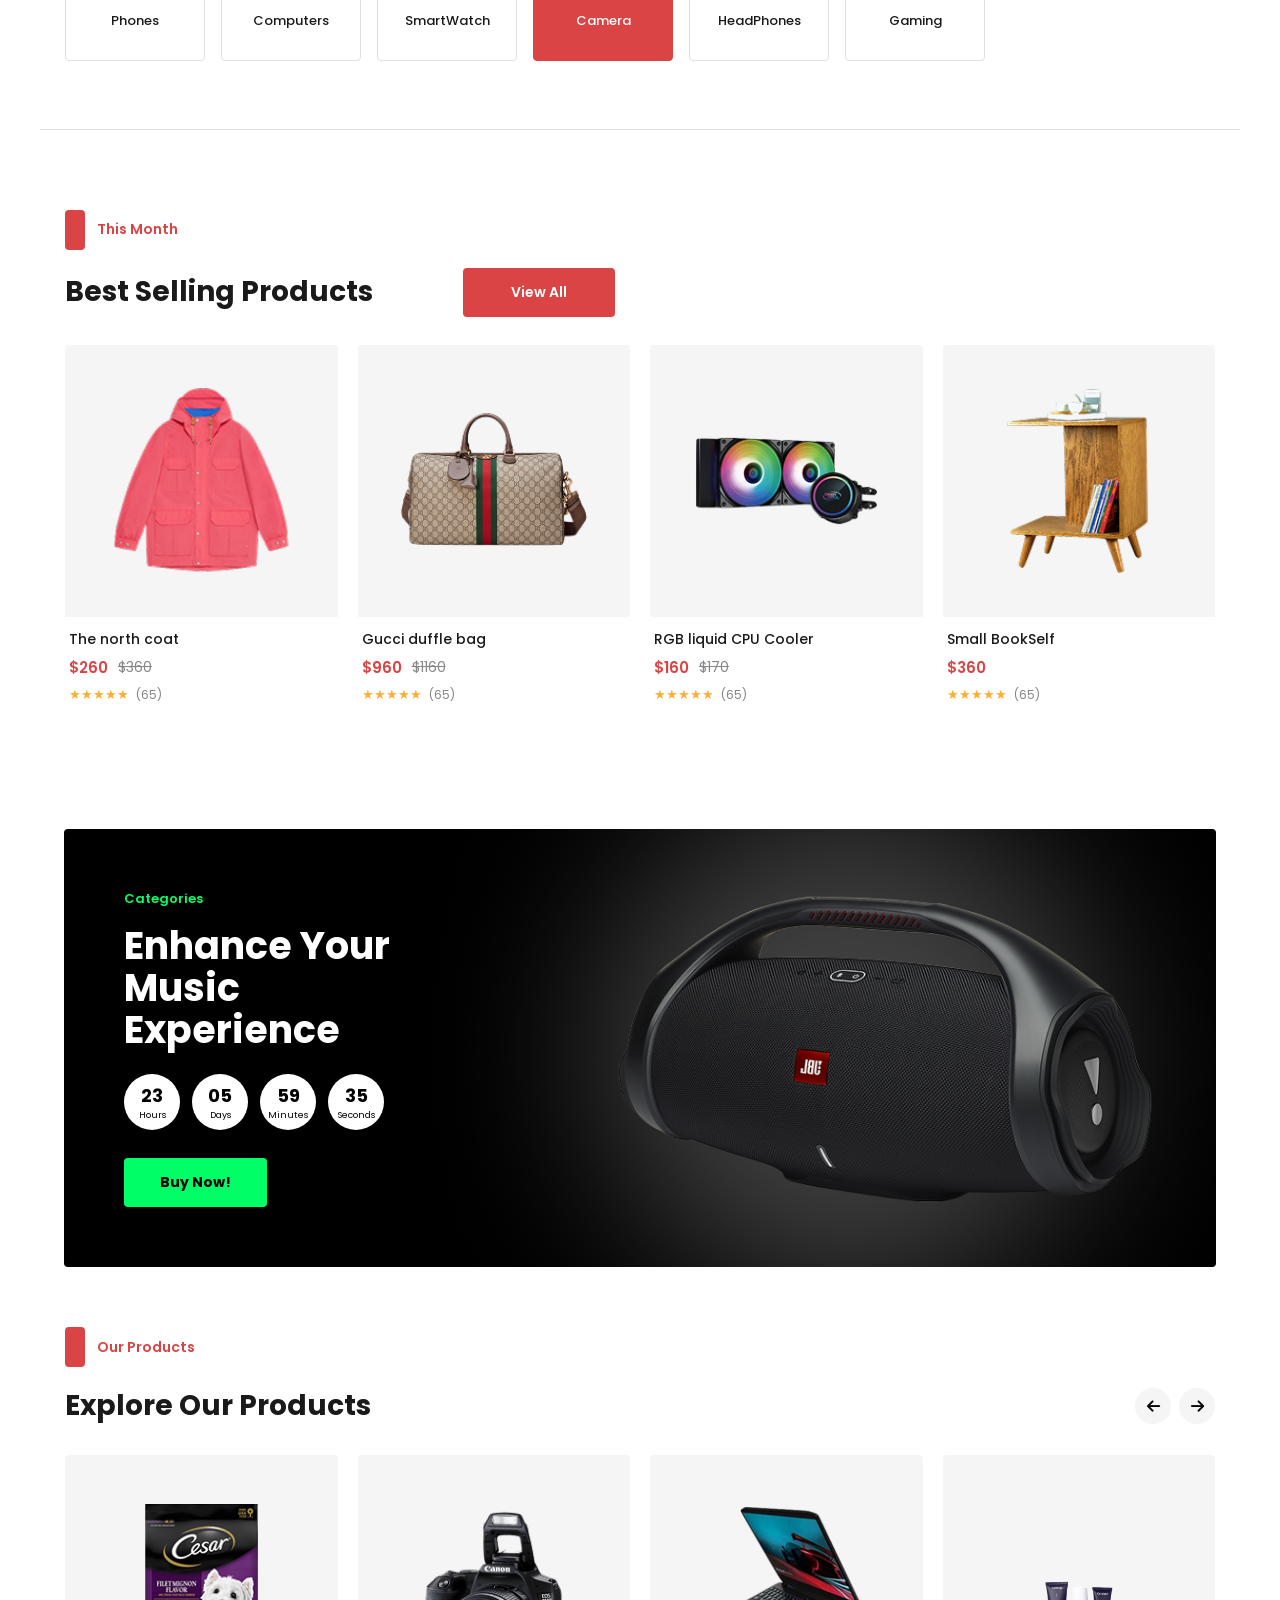
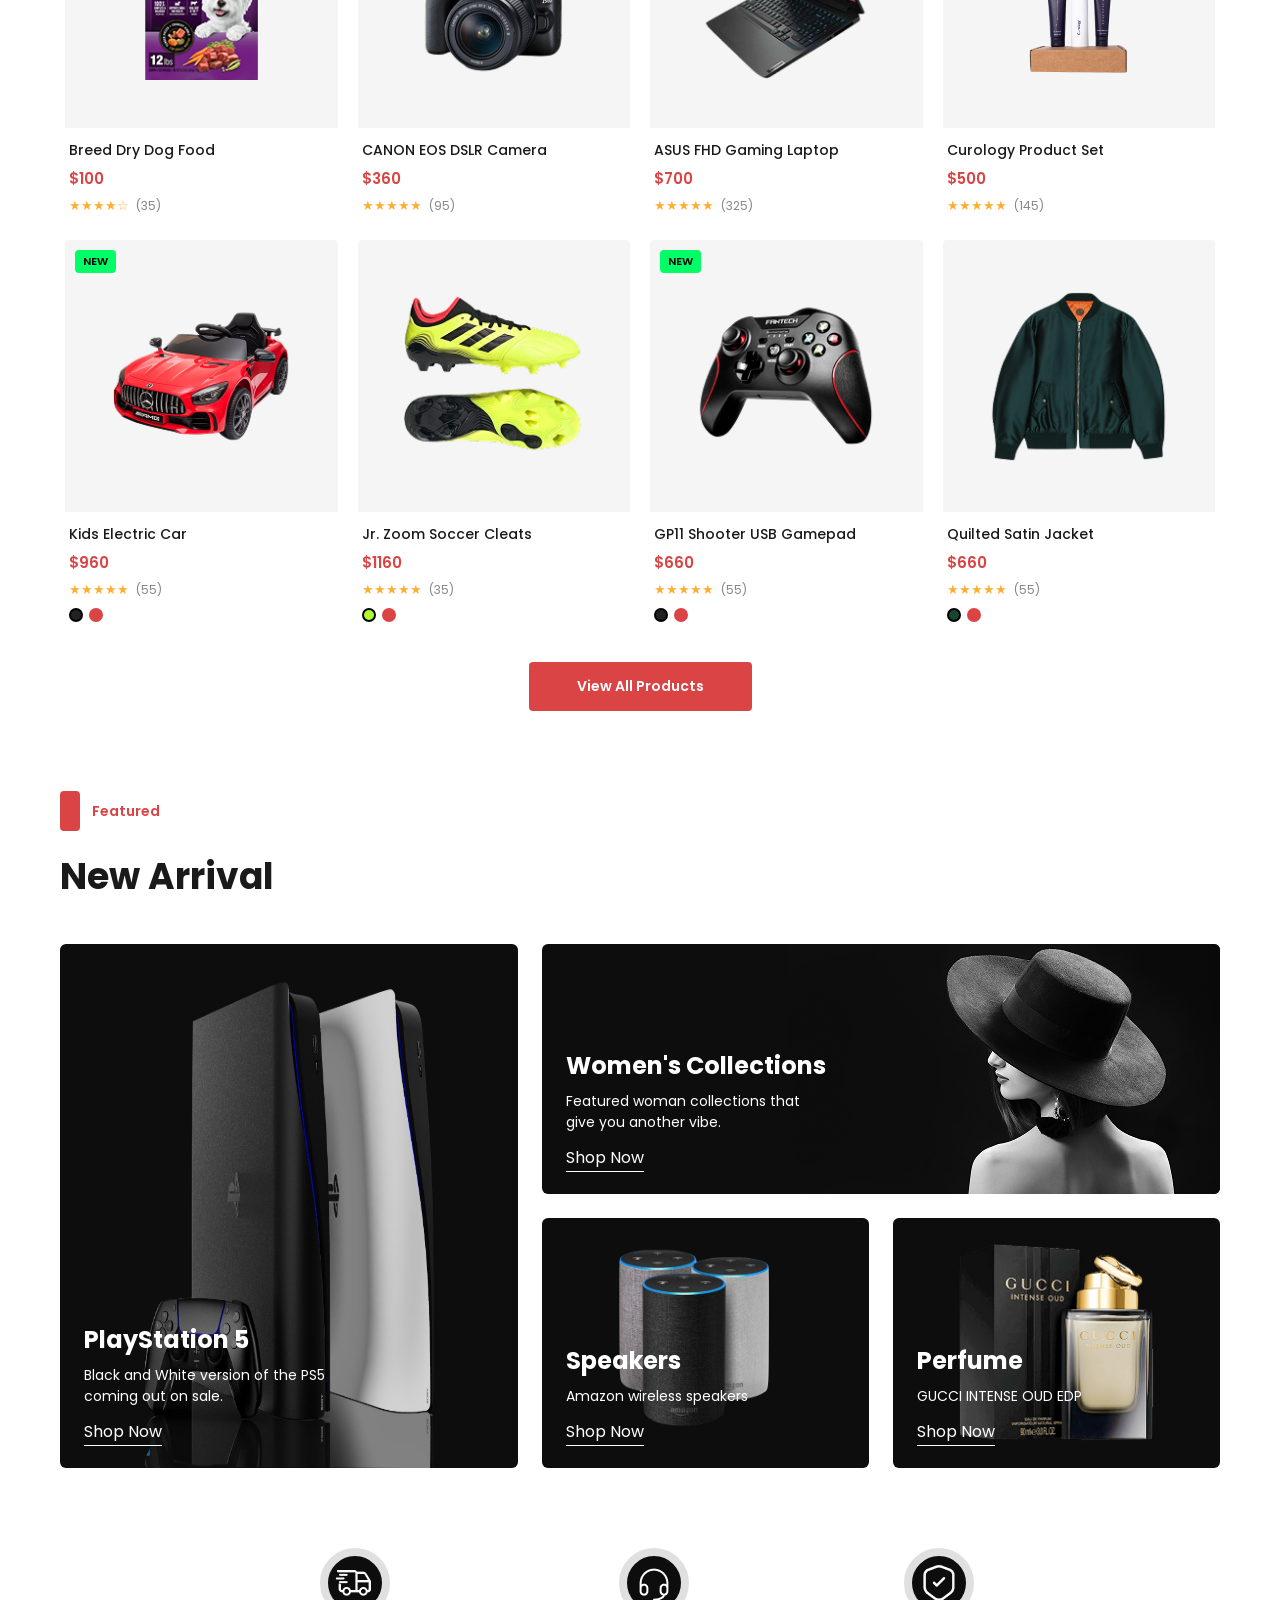
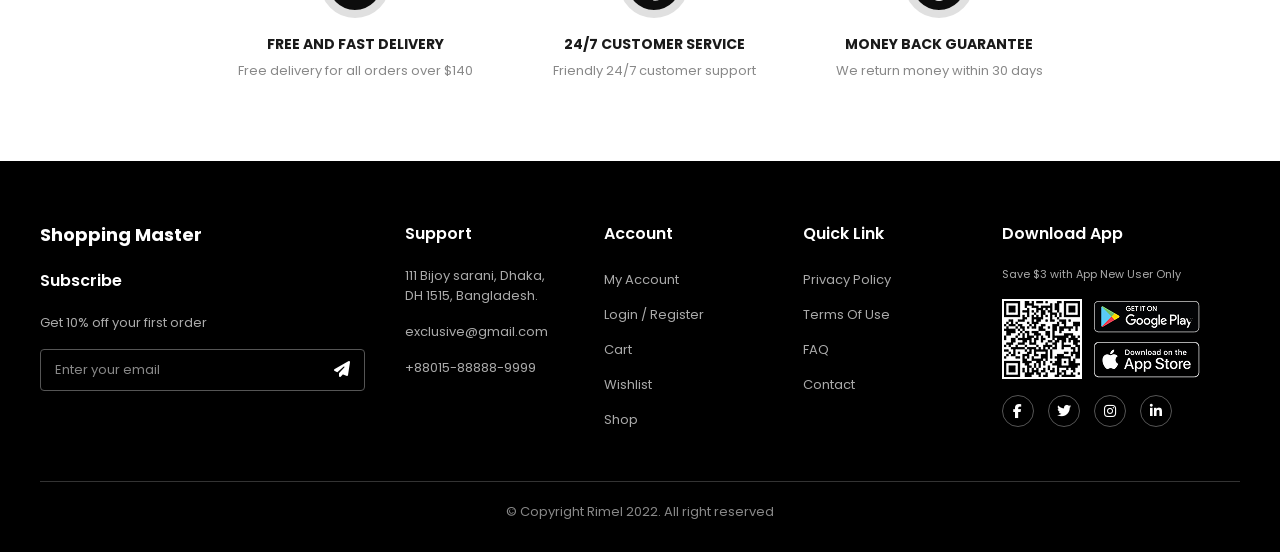
==== commit af9f2348: "chagne file path" ====
--- a/index.html
+++ b/index.html
@@ -4,11 +4,11 @@
 <head>
   <meta charset="UTF-8" />
   <meta name="viewport" content="width=device-width, initial-scale=1.0" />
-  <title>Exclusive - E-Commerce</title>
+  <title>Home - Shopping-Master</title>
   <link href="https://fonts.googleapis.com/css2?family=Poppins:wght@300;400;500;600;700&display=swap"
     rel="stylesheet" />
   <link rel="stylesheet" href="https://cdnjs.cloudflare.com/ajax/libs/font-awesome/6.4.0/css/all.min.css" />
-  <link rel="stylesheet" href="./style.css">
+  <link rel="stylesheet" href="../css/style.css">
 </head>
 
 <body>
@@ -26,25 +26,30 @@
     </div>
   </div>
 
-  <!-- HEADER -->
-  <header>
-    <button class="hamburger" onclick="toggleSidebar()"><i class="fas fa-bars"></i></button>
-    <div class="logo">Exclusive</div>
-    <nav>
-      <a href="#" class="active">Home</a>
-      <a href="#">Contact</a>
-      <a href="#">About</a>
-      <a href="#">Sign Up</a>
-    </nav>
-    <div class="header-right">
-      <div class="search-box">
-        <input type="text" placeholder="What are you looking for?" />
-        <i class="fas fa-search" style="color:var(--gray); font-size:14px;"></i>
-      </div>
-      <button class="icon-btn"><i class="far fa-heart"></i></button>
-      <button class="icon-btn"><i class="fas fa-shopping-cart"></i></button>
-    </div>
-  </header>
+  
+<!-- HEADER -->
+<header>
+  <button class="hamburger" onclick="document.getElementById('mobileSidebar').classList.toggle('open')">
+    <i class="fas fa-bars"></i>
+  </button>
+  <div class="logo">Shopping Master</div>
+  <nav>
+    <a href="#">Home</a>
+    <a href="../html/contact.html">Contact</a>
+    <a href="../html/about.html">About</a>
+    <a href="../html/signup.html">Sign Up</a>
+    <a href="../html/login.html">Log In</a>
+  </nav>
+  <div class="header-right">
+    <div class="search-box">
+      <input type="text" placeholder="What are you looking for?"/>
+      <i class="fas fa-search" style="color:var(--gray); font-size:14px;"></i>
+    </div>
+    <button class="icon-btn"><i class="far fa-heart"></i></button>
+    <button class="icon-btn"><i class="fas fa-shopping-cart"></i></button>
+    <button class="icon-btn"><i class="far fa-user"></i></button>
+  </div>
+</header>
 
   <!-- MOBILE SIDEBAR -->
   <div class="mobile-sidebar" id="mobileSidebar">
@@ -88,7 +93,7 @@
         <h1>Up to 10% off Voucher</h1>
         <a href="#" class="hero-cta">Shop Now <i class="fas fa-arrow-right"></i></a>
       </div>
-      <img class="hero-image" src="./assests/iphone-mobile-img.png" alt="iPhone 14" style="border-radius:8px;" />
+      <img class="hero-image" src="../assests/iphone-mobile-img.png" alt="iPhone 14" style="border-radius:8px;" />
       <div class="hero-dots">
         <span></span><span></span><span class="active"></span><span></span><span></span>
       </div>
@@ -137,7 +142,7 @@
         <div class="product-card">
           <div class="product-img-wrap">
             <span class="badge">-40%</span>
-            <img src="./assests/game.png" alt="Gamepad" />
+            <img src="../assests/gamepad.png" alt="Gamepad" />
             <div class="product-actions">
               <button><i class="far fa-heart"></i></button>
               <button><i class="far fa-eye"></i></button>
@@ -153,7 +158,7 @@
         <div class="product-card">
           <div class="product-img-wrap">
             <span class="badge">-35%</span>
-            <img src="./assests/rgb-keyboard.png" alt="Keyboard" />
+            <img src="../assests/rgb-keyboard.png" alt="Keyboard" />
             <div class="product-actions">
               <button><i class="far fa-heart"></i></button>
               <button><i class="far fa-eye"></i></button>
@@ -169,7 +174,7 @@
         <div class="product-card">
           <div class="product-img-wrap">
             <span class="badge">-30%</span>
-            <img src="./assests/monitor.png" alt="Monitor" />
+            <img src="../assests/monitor.png" alt="Monitor" />
             <div class="product-actions">
               <button><i class="far fa-heart"></i></button>
               <button><i class="far fa-eye"></i></button>
@@ -185,7 +190,7 @@
         <div class="product-card">
           <div class="product-img-wrap">
             <span class="badge">-25%</span>
-            <img src="./assests/chair.png" alt="Chair" />
+            <img src="../assests/chair.png" alt="Chair" />
             <div class="product-actions">
               <button><i class="far fa-heart"></i></button>
               <button><i class="far fa-eye"></i></button>
@@ -241,7 +246,7 @@
     <div class="products-grid-4">
       <div class="product-card">
         <div class="product-img-wrap">
-          <img src="./assests/red-coat.png" alt="Coat" />
+          <img src="../assests/red-coat.png" alt="Coat" />
           <div class="product-actions">
             <button><i class="far fa-heart"></i></button>
             <button><i class="far fa-eye"></i></button>
@@ -256,7 +261,7 @@
       </div>
       <div class="product-card">
         <div class="product-img-wrap">
-          <img src="./assests/bag.png" alt="Bag" />
+          <img src="../assests/bag.png" alt="Bag" />
           <div class="product-actions">
             <button><i class="far fa-heart"></i></button>
             <button><i class="far fa-eye"></i></button>
@@ -271,7 +276,7 @@
       </div>
       <div class="product-card">
         <div class="product-img-wrap">
-          <img src="./assests/cpu-cooler.png" alt="CPU Cooler" />
+          <img src="../assests/cpu-cooler.png" alt="CPU Cooler" />
           <div class="product-actions">
             <button><i class="far fa-heart"></i></button>
             <button><i class="far fa-eye"></i></button>
@@ -286,7 +291,7 @@
       </div>
       <div class="product-card">
         <div class="product-img-wrap">
-          <img src="./assests/book-shelf.png" alt="Bookshelf" />
+          <img src="../assests/book-shelf.png" alt="Bookshelf" />
           <div class="product-actions">
             <button><i class="far fa-heart"></i></button>
             <button><i class="far fa-eye"></i></button>
@@ -316,8 +321,8 @@
         </div>
         <button class="btn-green">Buy Now!</button>
       </div>
-      <img class="blur-jbl-speaker-img" src="./assests/jbl-speaker-blur.png" alt="">
-      <img class="music-img" src="./assests/jbl-speaker.png" alt="JBL Speaker" />
+      <img class="blur-jbl-speaker-img" src="../assests/jbl-speaker-blur.png" alt="">
+      <img class="music-img" src="../assests/jbl-speaker.png" alt="JBL Speaker" />
     </div>
   </section>
 
@@ -336,7 +341,7 @@
     <div class="products-grid-8">
       <div class="product-card">
         <div class="product-img-wrap">
-          <img src="./assests/dog-food.png" alt="Dog Food" />
+          <img src="../assests/dog-food.png" alt="Dog Food" />
           <div class="product-actions">
             <button><i class="far fa-heart"></i></button>
             <button><i class="far fa-eye"></i></button>
@@ -351,7 +356,7 @@
       </div>
       <div class="product-card">
         <div class="product-img-wrap">
-          <img src="./assests/camera.png" alt="Camera" />
+          <img src="../assests/camera.png" alt="Camera" />
           <div class="product-actions">
             <button><i class="far fa-heart"></i></button>
             <button><i class="far fa-eye"></i></button>
@@ -366,7 +371,7 @@
       </div>
       <div class="product-card">
         <div class="product-img-wrap">
-          <img src="./assests/laptop.png" alt="Laptop" />
+          <img src="../assests/laptop.png" alt="Laptop" />
           <div class="product-actions">
             <button><i class="far fa-heart"></i></button>
             <button><i class="far fa-eye"></i></button>
@@ -381,7 +386,7 @@
       </div>
       <div class="product-card">
         <div class="product-img-wrap">
-          <img src="./assests/curology.png" alt="Curology" />
+          <img src="../assests/curology.png" alt="Curology" />
           <div class="product-actions">
             <button><i class="far fa-heart"></i></button>
             <button><i class="far fa-eye"></i></button>
@@ -397,7 +402,7 @@
       <div class="product-card">
         <div class="product-img-wrap">
           <span class="badge new">NEW</span>
-          <img src="./assests/kidsCar.png" alt="Kids Car" />
+          <img src="../assests/kidsCar.png" alt="Kids Car" />
           <div class="product-actions">
             <button><i class="far fa-heart"></i></button>
             <button><i class="far fa-eye"></i></button>
@@ -416,7 +421,7 @@
       </div>
       <div class="product-card">
         <div class="product-img-wrap">
-          <img src="./assests/cleats.png" alt="Cleats" />
+          <img src="../assests/cleats.png" alt="Cleats" />
           <div class="product-actions">
             <button><i class="far fa-heart"></i></button>
             <button><i class="far fa-eye"></i></button>
@@ -436,7 +441,7 @@
       <div class="product-card">
         <div class="product-img-wrap">
           <span class="badge new">NEW</span>
-          <img src="./assests/gamepad.png" alt="Gamepad" />
+          <img src="../assests/gamepad.png" alt="Gamepad" />
           <div class="product-actions">
             <button><i class="far fa-heart"></i></button>
             <button><i class="far fa-eye"></i></button>
@@ -455,7 +460,7 @@
       </div>
       <div class="product-card">
         <div class="product-img-wrap">
-          <img src="./assests/jacket.png" alt="Jacket" />
+          <img src="../assests/jacket.png" alt="Jacket" />
           <div class="product-actions">
             <button><i class="far fa-heart"></i></button>
             <button><i class="far fa-eye"></i></button>
@@ -489,7 +494,7 @@
 
     <!-- PS5 -->
     <div class="arrival-card large">
-      <img src="./assests/ps-5.png" alt="PS5">
+      <img src="../assests/ps-5.png" alt="PS5">
       <div class="arrival-info">
         <h3>PlayStation 5</h3>
         <p>Black and White version of the PS5 coming out on sale.</p>
@@ -499,7 +504,7 @@
 
     <!-- Women -->
     <div class="arrival-card wide women">
-      <img src="./assests/woman-fasion.png" alt="Women Fashion">
+      <img src="../assests/woman-fasion.png" alt="Women Fashion">
       <div class="arrival-info">
         <h3>Women's Collections</h3>
         <p>Featured woman collections that give you another vibe.</p>
@@ -509,7 +514,7 @@
 
     <!-- Speakers -->
     <div class="arrival-card speakers">
-      <img src="./assests/speakers.png" alt="Speakers">
+      <img src="../assests/speakers.png" alt="Speakers">
       <div class="arrival-info">
         <h3>Speakers</h3>
         <p>Amazon wireless speakers</p>
@@ -519,7 +524,7 @@
 
     <!-- Perfume -->
     <div class="arrival-card perfume">
-      <img src="./assests/perfume.png" alt="Perfume">
+      <img src="../assests/perfume.png" alt="Perfume">
       <div class="arrival-info">
         <h3>Perfume</h3>
         <p>GUCCI INTENSE OUD EDP</p>
@@ -534,17 +539,17 @@
   <div class="services-section">
     <div class="services-grid">
       <div class="service-item">
-        <div class="service-icon"><img src="./assests/truck-icon.png" alt="truck-icon"></div>
+        <div class="service-icon"><img src="../assests/truck-icon.png" alt="truck-icon"></div>
         <h4>FREE AND FAST DELIVERY</h4>
         <p>Free delivery for all orders over $140</p>
       </div>
       <div class="service-item">
-        <div class="service-icon"><img src="./assests/headSet-icon.png" alt="headset-icon"></div>
+        <div class="service-icon"><img src="../assests/headSet-icon.png" alt="headset-icon"></div>
         <h4>24/7 CUSTOMER SERVICE</h4>
         <p>Friendly 24/7 customer support</p>
       </div>
       <div class="service-item">
-        <div class="service-icon"><img src="./assests/shield-tick.png" alt="shield-tick"></div>
+        <div class="service-icon"><img src="../assests/shield-tick.png" alt="shield-tick"></div>
         <h4>MONEY BACK GUARANTEE</h4>
         <p>We return money within 30 days</p>
       </div>
@@ -555,7 +560,7 @@
   <footer>
     <div class="footer-grid">
       <div class="footer-col">
-        <h3>Exclusive</h3>
+        <h3>Shopping Master</h3>
         <h4>Subscribe</h4>
         <p>Get 10% off your first order</p>
         <div class="subscribe-box">
@@ -593,14 +598,14 @@
         <p style="font-size:11px; color:#aaa;">Save $3 with App New User Only</p>
         <div style="display:flex; gap:12px; align-items:center; margin-bottom:12px;">
           <div>
-            <img src="./assests/qrCode.png" alt="">
+            <img src="../assests/qrCode.png" alt="">
           </div>
           <div>
             <div class="google-play-container">
-              <img src="./assests/google-play.png" alt="">
+              <img src="../assests/google-play.png" alt="">
             </div>
             <div>
-              <img src="./assests/app-store.png" alt="">
+              <img src="../assests/app-store.png" alt="">
             </div>
           </div>
         </div>
@@ -617,36 +622,8 @@
     </div>
   </footer>
 
-  <script>
-    // Countdown Timer
-    function updateTimer() {
-      const now = new Date();
-      const end = new Date(now.getTime() + (3 * 86400 + 23 * 3600 + 19 * 60 + 56) * 1000);
-      const diff = Math.max(0, Math.floor((end - now) / 1000));
-      const d = Math.floor(diff / 86400);
-      const h = Math.floor((diff % 86400) / 3600);
-      const m = Math.floor((diff % 3600) / 60);
-      const s = diff % 60;
-      document.getElementById('days').textContent = String(d).padStart(2, '0');
-      document.getElementById('hours').textContent = String(h).padStart(2, '0');
-      document.getElementById('minutes').textContent = String(m).padStart(2, '0');
-      document.getElementById('seconds').textContent = String(s).padStart(2, '0');
-    }
-    setInterval(updateTimer, 1000);
-    updateTimer();
-
-    // Mobile Sidebar
-    function toggleSidebar() {
-      document.getElementById('mobileSidebar').classList.toggle('open');
-    }
-
-    // Category active toggle
-    document.querySelectorAll('.category-card').forEach(card => {
-      card.addEventListener('click', () => {
-        document.querySelectorAll('.category-card').forEach(c => c.classList.remove('active'));
-        card.classList.add('active');
-      });
-    });
+  <script src="../javascript/script.js">
+
   </script>
 </body>
 
--- a/css/style.css
+++ b/css/style.css
@@ -0,0 +1,748 @@
+*, *::before, *::after { box-sizing: border-box; margin: 0; padding: 0; }
+  :root {
+    --red: #DB4444;
+    --black: #000;
+    --white: #fff;
+    --gray-light: #f5f5f5;
+    --gray: #888;
+    --text: #1a1a1a;
+    --border: #e0e0e0;
+    --green: #00FF66;
+  }
+  body { font-family: 'Poppins', sans-serif; color: var(--text); background: #fff; }
+  a { text-decoration: none; color: inherit; }
+  ul { list-style: none; }
+  img { max-width: 100%; display: block; }
+
+  /* ===== TOP BAR ===== */
+  .top-bar {
+    background: var(--black);
+    color: #fff;
+    text-align: center;
+    padding-block: 12px;
+    font-size: 13px;
+    display: flex;
+    justify-content:center;
+    align-items: center;
+    flex-wrap: wrap;
+    gap: 300px;
+  }
+  .top-bar a { color: #fff; font-weight: 600; text-decoration: underline; }
+  .lang-select {
+    margin-left: auto;
+    color: #fff;
+    background: transparent;
+    border: none;
+    font-family: inherit;
+    font-size: 13px;
+    cursor: pointer;
+  }
+  #shopNowBtn{
+    margin-left: 8px;
+  }
+  /* ===== HEADER ===== */
+  header {
+    border-bottom: 1px solid var(--border);
+    padding: 16px 40px;
+    display: flex;
+    justify-content: center;
+    align-items: center;
+    gap: 150px;
+    position: sticky;
+    top: 0;
+    background: #fff;
+    z-index: 100;
+    margin-bottom: 7px;
+  }
+  .logo { font-size: 22px; font-weight: 700;}
+  nav { display: flex; gap: 28px;}
+  nav a:hover{color: #DB4444;}
+  nav a { font-size: 14px; position: relative; transition: 0.7s;}
+  nav a.active::after {
+    content: '';
+    display: block;
+    height: 2px;
+    background: var(--text);
+    position: absolute;
+    bottom: -4px;
+    left: 0; right: 0;
+  }
+  .header-right { display: flex; align-items: center; gap: 16px; }
+  .search-box {
+    display: flex;
+    align-items: center;
+    background: var(--gray-light);
+    border-radius: 4px;
+    padding: 6px 12px;
+    gap: 8px;
+  }
+  .search-box input {
+    border: none;
+    background: transparent;
+    outline: none;
+    font-size: 13px;
+    width: 160px;
+  }
+  .icon-btn { background: none; border: none; cursor: pointer; font-size: 18px; }
+  .hamburger { display: none; background: none; border: none; font-size: 22px; cursor: pointer; }
+
+  /* ===== HERO SECTION ===== */
+  .hero-section {
+    display: flex;
+    justify-content: center;
+    gap: 90px;
+    border-top: 1px solid var(--border);
+  }
+  .sidebar {
+    width: 220px;
+    min-width: 220px;
+    border-right: 1px solid var(--border);
+    padding: 16px 0;
+  }
+  .sidebar ul li a {
+    display: flex;
+    justify-content: space-between;
+    align-items: center;
+    padding: 10px 20px;
+    font-size: 14px;
+    transition: background 0.2s;
+  }
+  .sidebar ul li a:hover { background: var(--gray-light); }
+  .hero-banner {
+    background: #000000;
+    color: #fff;
+    display: flex;
+    align-items: center;
+    justify-content: center;
+    padding: 40px 50px;
+    min-height: 340px;
+    position: relative;
+    overflow: hidden;
+  }
+  .hero-content { max-width: 280px; }
+  .hero-brand { display: flex; align-items: center; gap: 8px; font-size: 14px; margin-bottom: 12px; }
+  .hero-content h1 { font-size: 42px; font-weight: 700; line-height: 1.1; margin-bottom: 24px; }
+  .hero-cta {
+    display: inline-flex;
+    align-items: center;
+    gap: 8px;
+    font-size: 14px;
+    font-weight: 600;
+    border-bottom: 2px solid #fff;
+    padding-bottom: 3px;
+  }
+  .hero-image { width: 496px; object-fit: contain; }
+  .hero-dots { position: absolute; bottom: 18px; left: 50%; transform: translateX(-50%); display: flex; gap: 6px; }
+  .hero-dots span {
+    width: 10px; height: 10px; border-radius: 50%;
+    background: rgba(255,255,255,0.4); cursor: pointer;
+  }
+  .hero-dots span.active { background: var(--red); width: 20px; border-radius: 5px; }
+
+  /* ===== SECTION HEADER ===== */
+  .section-tag {
+    display: flex;
+    align-items: center;
+    gap: 12px;
+    margin-bottom: 12px;
+  }
+  .red-bar {
+    width: 16px; height: 36px;
+    background: var(--red);
+    border-radius: 4px;
+  }
+  .section-tag span { color: var(--red); font-weight: 600; font-size: 14px; }
+  .section-header {
+    display: flex;
+    align-items: center;
+    margin-bottom: 28px;
+    flex-wrap: wrap;
+    gap: 90px;
+  }
+  .section-header h2 { font-size: 28px; font-weight: 700; }
+  .section-header .timer {
+    display: flex; align-items: flex-end; gap: 16px;
+  }
+  .timer-unit { text-align: center; }
+  .timer-unit .label { font-size: 10px; font-weight: 600; }
+  .timer-unit .num { font-size: 28px; font-weight: 700; }
+  .timer-colon { font-size: 26px; font-weight: 700; color: var(--red); line-height: 1.5; }
+  .nav-arrows { display: flex; gap: 8px; margin-left: auto; }
+  .nav-arrows,.nav-arrows-categories{display: flex; gap: 8px; margin-left: auto;}
+  .arr-btn {
+    width: 36px; height: 36px;
+    border-radius: 50%;
+    background: var(--gray-light);
+    border: none;
+    cursor: pointer;
+    font-size: 15px;
+    display: flex; align-items: center; justify-content: center;
+    transition: background 0.2s;
+  }
+  .arr-btn:hover { background: var(--red); color: #fff; }
+
+  /* ===== SECTIONS PADDING ===== */
+  #flash-sales{
+    max-width: 1150px;
+    margin: 0 auto;
+    margin-block: 110px;
+  }
+
+  /* ===== PRODUCT CARDS ===== */
+  .products-grid {
+    display: grid;
+    grid-template-columns: repeat(4, 1fr);
+    gap: 20px;
+    overflow: hidden;
+  }
+  .products-grid-4 {
+    display: grid;
+    grid-template-columns: repeat(4, 1fr);
+    gap: 20px;
+  }
+
+  /* prodoucts-8 style */
+  #explore{
+    max-width: 1150px;
+    margin: 0 auto;
+  }
+  .products-grid-8 {
+    display: grid;
+    grid-template-columns: repeat(4, 1fr);
+    gap: 20px;
+  }
+  .product-card {
+    border-radius: 4px;
+    overflow: hidden;
+    cursor: pointer;
+  }
+  .product-img-wrap {
+    background: var(--gray-light);
+    position: relative;
+    padding: 20px;
+    aspect-ratio: 1;
+    display: flex;
+    align-items: center;
+    justify-content: center;
+    overflow: hidden;
+  }
+  .product-img-wrap img {
+    width: 80%;
+    height: 80%;
+    object-fit: contain;
+    transition: transform 0.3s;
+  }
+  .product-card:hover .product-img-wrap img { transform: scale(1.05); }
+  .badge {
+    position: absolute;
+    top: 10px; left: 10px;
+    background: var(--red);
+    color: #fff;
+    font-size: 11px;
+    font-weight: 600;
+    padding: 3px 8px;
+    border-radius: 4px;
+  }
+  .badge.new { background: #00FF66; color: #000; }
+  .product-actions {
+    position: absolute;
+    top: 10px; right: 10px;
+    display: flex;
+    flex-direction: column;
+    gap: 6px;
+    opacity: 0;
+    transition: opacity 0.2s;
+  }
+  .product-card:hover .product-actions { opacity: 1; }
+  .product-actions button {
+    width: 32px; height: 32px;
+    border-radius: 50%;
+    background: #fff;
+    border: none;
+    cursor: pointer;
+    font-size: 14px;
+    display: flex; align-items: center; justify-content: center;
+    box-shadow: 0 2px 8px rgba(0,0,0,0.12);
+  }
+  .add-to-cart {
+    position: absolute;
+    bottom: 0; left: 0; right: 0;
+    background: #000;
+    color: #fff;
+    border: none;
+    padding: 10px;
+    font-size: 13px;
+    font-weight: 600;
+    cursor: pointer;
+    font-family: inherit;
+    opacity: 0;
+    transition: opacity 0.2s;
+  }
+  .product-card:hover .add-to-cart { opacity: 1; }
+  .product-info { padding: 12px 4px 4px; }
+  .product-info h4 { font-size: 14px; font-weight: 500; margin-bottom: 6px; }
+  .product-price { display: flex; align-items: center; gap: 10px; margin-bottom: 6px; }
+  .price-new { color: var(--red); font-weight: 600; font-size: 15px; }
+  .price-old { color: var(--gray); text-decoration: line-through; font-size: 14px; }
+  .stars { color: #FFAD33; font-size: 13px; }
+  .stars span { color: var(--gray); font-size: 12px; margin-left: 4px; }
+  .color-dots { display: flex; gap: 6px; margin-top: 8px; }
+  .color-dot { width: 14px; height: 14px; border-radius: 50%; cursor: pointer; border: 2px solid transparent; }
+  .color-dot.active { border-color: #000; }
+
+  /* ===== VIEW ALL BTN ===== */
+  .view-all-wrap { text-align: center; margin-top: 36px; }
+  .btn-outline {
+    display: inline-block;
+    padding: 14px 48px;
+    border: 1px solid var(--text);
+    font-size: 14px;
+    font-weight: 600;
+    cursor: pointer;
+    transition: all 0.2s;
+    background: none;
+    font-family: inherit;
+  }
+  .btn-outline:hover { background: var(--text); color: #fff; }
+  .btn-red {
+    display: inline-block;
+    padding: 14px 48px;
+    background: var(--red);
+    color: #fff;
+    font-size: 14px;
+    font-weight: 600;
+    cursor: pointer;
+    border: none;
+    font-family: inherit;
+    border-radius: 4px;
+  }
+
+  /* ===== CATEGORIES ===== */
+  
+  #categories{
+    max-width: 1150px;
+    margin: 0 auto;
+    margin-block: 60px;
+  }
+
+  .categories-grid {
+    display: flex;
+    gap: 16px;
+    overflow-x: auto;
+    padding-bottom: 8px;
+  }
+  .category-card {
+    flex: 0 0 140px;
+    border: 1px solid var(--border);
+    border-radius: 4px;
+    padding: 28px 20px;
+    text-align: center;
+    cursor: pointer;
+    transition: all 0.2s;
+    min-width: 140px;
+  }
+  .category-card:hover, .category-card.active {
+    background: var(--red);
+    color: #fff;
+    border-color: var(--red);
+  }
+  .category-card i { font-size: 36px; margin-bottom: 12px; display: block; }
+  .category-card span { font-size: 13px; font-weight: 500; }
+
+  /* BEST SELLING */
+
+  #best-selling{
+    max-width: 1150px;
+    margin: 0 auto;
+    margin-top: 80px;
+    margin-bottom: 120px;
+  }
+
+  /* ===== MUSIC BANNER ===== */
+  .music-banner {
+    background: #000;
+    border-radius: 4px;
+    display: flex;
+    justify-content: space-between;
+    align-items: center;
+    overflow: hidden;
+    position: relative;
+    margin-bottom: 60px;
+    padding: 60px;
+    max-width: 1152px;
+    margin: 0 auto;
+    margin-bottom: 60px;
+  }
+  .music-content { max-width: 300px; color: #fff; }
+  .music-content .cat-label { color: var(--green); font-size: 13px; font-weight: 600; margin-bottom: 16px; }
+  .music-content h2 { font-size: 38px; font-weight: 700; line-height: 1.1; margin-bottom: 24px; }
+  .music-timer { display: flex; gap: 12px; margin-bottom: 28px; }
+  .music-timer-box {
+    background: #fff;
+    color: #000;
+    border-radius: 50%;
+    width: 56px; height: 56px;
+    display: flex; flex-direction: column;
+    align-items: center; justify-content: center;
+    font-size: 18px; font-weight: 700;
+  }
+  .music-timer-box small { font-size: 9px; font-weight: 400; }
+  .btn-green {
+    display: inline-block;
+    padding: 14px 36px;
+    background: var(--green);
+    color: #000;
+    font-size: 14px;
+    font-weight: 700;
+    border-radius: 4px;
+    border: none;
+    cursor: pointer;
+    font-family: inherit;
+  }
+  .music-img { width: 540px; object-fit: contain; position: relative; }
+  .blur-jbl-speaker-img{position: absolute; right: 0;}
+  /* ===== NEW ARRIVAL ===== */
+  
+#new-arrival {
+  max-width: 1200px;
+  margin: 80px auto;
+  padding: 0 20px;
+}
+
+.section-tag {
+  display: flex;
+  align-items: center;
+  gap: 12px;
+  margin-bottom: 18px;
+}
+
+.red-bar {
+  width: 20px;
+  height: 40px;
+  background: #db4444;
+  border-radius: 4px;
+}
+
+.section-tag span {
+  color: #db4444;
+  font-size: 14px;
+  font-weight: 600;
+}
+
+#new-arrival h2 {
+  font-size: 36px;
+  margin-bottom: 40px;
+}
+
+.new-arrival-grid {
+  display: grid;
+  grid-template-columns: 1.4fr 1fr 1fr;
+  grid-template-rows: 250px 250px;
+  gap: 24px;
+}
+
+.arrival-card {
+  background: #0D0D0D;
+  border-radius: 6px;
+  position: relative;
+  overflow: hidden;
+  color: white;
+}
+
+.arrival-card img {
+  position: absolute;
+  width: 100%;
+  height: 100%;
+}
+
+/* Layout */
+.large {
+  grid-row: span 2;
+}
+
+.wide {
+  grid-column: span 2;
+}
+
+.women {
+  position: relative;
+}
+
+.women img {
+  position: absolute;
+  right: 0;
+  top: 0;
+  width: 432px;
+  height: 100%;
+  object-fit: cover;
+  object-position: center;
+}
+
+.women .arrival-info {
+  position: absolute;
+  left: 24px;
+  bottom: 24px;
+  z-index: 2;
+}
+
+.speakers img {
+  object-fit: cover;
+  object-position: center;
+  padding: 15px;
+  margin-left: 20px;
+}
+
+.perfume img {
+  object-fit: contain;
+  object-position: center;
+  padding: 15px;
+}
+
+.arrival-info {
+  position: absolute;
+  left: 24px;
+  bottom: 24px;
+  z-index: 2;
+}
+
+.arrival-info h3 {
+  font-size: 24px;
+  margin-bottom: 8px;
+}
+
+.arrival-info p {
+  font-size: 14px;
+  margin-bottom: 12px;
+  max-width: 260px;
+}
+
+.arrival-info a {
+  color: white;
+  text-decoration: none;
+  border-bottom: 1px solid white;
+  padding-bottom: 2px;
+}
+
+/* Tablet */
+@media (max-width: 992px) {
+  .new-arrival-grid {
+    grid-template-columns: 1fr 1fr;
+    grid-template-rows: auto;
+  }
+
+  .large,
+  .wide {
+    grid-column: span 2;
+    grid-row: span 1;
+    min-height: 300px;
+  }
+}
+
+/* Mobile */
+@media (max-width: 768px) {
+  #new-arrival h2 {
+    font-size: 28px;
+  }
+
+  .logo{
+    font-size: 10px;
+  }
+  
+  .new-arrival-grid {
+    grid-template-columns: 1fr;
+  }
+
+  .large,
+  .wide {
+    grid-column: span 1;
+  }
+
+  .arrival-card {
+    min-height: 250px;
+  }
+
+  .women img {
+    width: 100%;
+  }
+
+  .arrival-info h3 {
+    font-size: 20px;
+  }
+
+  .arrival-info p {
+    font-size: 13px;
+  }
+
+  #flash-sales{margin: 0;}
+#categories{margin: 0;}
+#best-selling{margin: 0;}
+.section-header{gap: 20px;}
+#new-arrival{margin: 0;}
+.services-grid{margin-top: 20px;}
+}
+
+  /* ===== SERVICES ===== */
+  .services-section {
+    background: #fff;
+    /* padding: 60px 40px; */
+    margin-bottom: 80px;
+  }
+  .services-grid {
+    display: flex;
+    justify-content: center;
+    gap: 80px;
+    flex-wrap: wrap;
+  }
+  .service-item { text-align: center; }
+  .service-icon {
+    width: 70px; height: 70px;
+    border-radius: 50%;
+    background: #0D0D0D;
+    display: flex;
+    align-items: center;
+    justify-content: center;
+    margin: 0 auto 16px;
+    border: 8px solid #e0e0e0;
+    font-size: 28px;
+  }
+  .service-item h4 { font-size: 14px; font-weight: 700; margin-bottom: 6px; }
+  .service-item p { font-size: 13px; color: var(--gray); }
+
+  /* ===== FOOTER ===== */
+  footer {
+    background: #000;
+    color: #fff;
+    padding: 60px 40px 30px;
+  }
+  .footer-grid {
+    display: grid;
+    grid-template-columns: 1.5fr 1fr 1fr 1fr 1.5fr;
+    gap: 40px;
+    margin-bottom: 40px;
+  }
+  .google-play-container{
+    margin-bottom: 9px;
+  }
+  .footer-col h3 { font-size: 18px; font-weight: 700; margin-bottom: 20px; }
+  .footer-col h4 { font-size: 16px; font-weight: 600; margin-bottom: 20px; }
+  .footer-col p { font-size: 13px; color: #aaa; margin-bottom: 16px; }
+  .footer-col ul li { margin-bottom: 10px; }
+  .footer-col ul li a { font-size: 13px; color: #aaa; transition: color 0.2s; }
+  .footer-col ul li a:hover { color: #fff; }
+  .subscribe-box {
+    display: flex;
+    gap: 0;
+    margin-top: 16px;
+    border: 1px solid #555;
+    border-radius: 4px;
+    overflow: hidden;
+  }
+  .subscribe-box input {
+    flex: 1;
+    background: transparent;
+    border: none;
+    color: #fff;
+    padding: 10px 14px;
+    font-size: 13px;
+    outline: none;
+    font-family: inherit;
+  }
+  .subscribe-box input::placeholder { color: #888; }
+  .subscribe-box button {
+    background: transparent;
+    border: none;
+    color: #fff;
+    padding: 10px 14px;
+    cursor: pointer;
+    font-size: 16px;
+  }
+  .social-links { display: flex; gap: 14px; margin-top: 16px; }
+  .social-links a {
+    width: 32px; height: 32px;
+    border: 1px solid #555;
+    border-radius: 50%;
+    display: flex; align-items: center; justify-content: center;
+    font-size: 14px;
+    transition: background 0.2s;
+  }
+  .social-links a:hover { background: #fff; color: #000; }
+  
+  .footer-bottom {
+    border-top: 1px solid #333;
+    padding-top: 20px;
+    text-align: center;
+    font-size: 13px;
+    color: #888;
+  }
+  .divider { height: 1px; background: var(--border); margin: 0 40px; }
+
+  /* ===== MOBILE SIDEBAR ===== */
+  .mobile-sidebar {
+    display: none;
+    position: fixed;
+    inset: 0;
+    z-index: 200;
+  }
+  .sidebar-overlay {
+    position: absolute; inset: 0;
+    background: rgba(0,0,0,0.5);
+  }
+  .sidebar-drawer {
+    position: absolute;
+    top: 0; left: 0;
+    width: 260px; height: 100%;
+    background: #fff;
+    padding: 24px 20px;
+    overflow-y: auto;
+  }
+  .sidebar-drawer .close-btn {
+    background: none; border: none; font-size: 22px; cursor: pointer; float: right;
+  }
+  .sidebar-drawer ul { margin-top: 40px; }
+  .sidebar-drawer ul li a {
+    display: block; padding: 12px 0;
+    border-bottom: 1px solid var(--border);
+    font-size: 15px;
+  }
+  .mobile-sidebar.open { display: block; }
+
+  /* ===== RESPONSIVE ===== */
+  @media (max-width: 1100px) {
+    .products-grid { grid-template-columns: repeat(3, 1fr); }
+  }
+  @media (max-width: 900px) {
+    header { padding: 14px 20px; gap: 16px; }
+    nav { display: none; }
+    .hamburger { display: block; }
+    .search-box input { width: 100px; }
+    .hero-section { flex-direction: column; }
+    .sidebar { display: none; }
+    .hero-banner { padding: 30px 24px; min-height: 260px; }
+    .hero-content h1 { font-size: 28px; }
+    .hero-image { width: 180px; }
+    section { padding: 32px 20px; }
+    .products-grid { grid-template-columns: repeat(2, 1fr); }
+    .products-grid-4 { grid-template-columns: repeat(2, 1fr); }
+    .products-grid-8 { grid-template-columns: repeat(2, 1fr); }
+    .music-banner { flex-direction: column; padding: 32px 24px; text-align: center; }
+    .music-img { width: 220px; margin-top: 24px; }
+    .blur-jbl-speaker-img{position: absolute; bottom: 0;}
+    .music-timer { justify-content: center; }
+    .new-arrival-grid { grid-template-columns: 1fr; }
+    .arrival-card.large { min-height: 300px; grid-row: span 1; }
+    .footer-grid { grid-template-columns: 1fr 1fr; }
+    .services-grid { gap: 40px; }
+    .divider { margin: 0 20px; }
+  }
+  @media (max-width: 600px) {
+    .top-bar { font-size: 11px; gap: 0; }
+    .lang-select { display: none; }
+    .products-grid { grid-template-columns: repeat(2, 1fr); gap: 12px; }
+    .products-grid-4 { grid-template-columns: repeat(2, 1fr); gap: 12px; }
+    .products-grid-8 { grid-template-columns: repeat(2, 1fr); gap: 12px; }
+    .section-header h2 { font-size: 22px; }
+    .hero-content h1 { font-size: 22px; }
+    .footer-grid { grid-template-columns: 1fr; }
+    .categories-grid { gap: 10px; }
+    .category-card { flex: 0 0 110px; min-width: 110px; padding: 20px 12px; }
+  }
